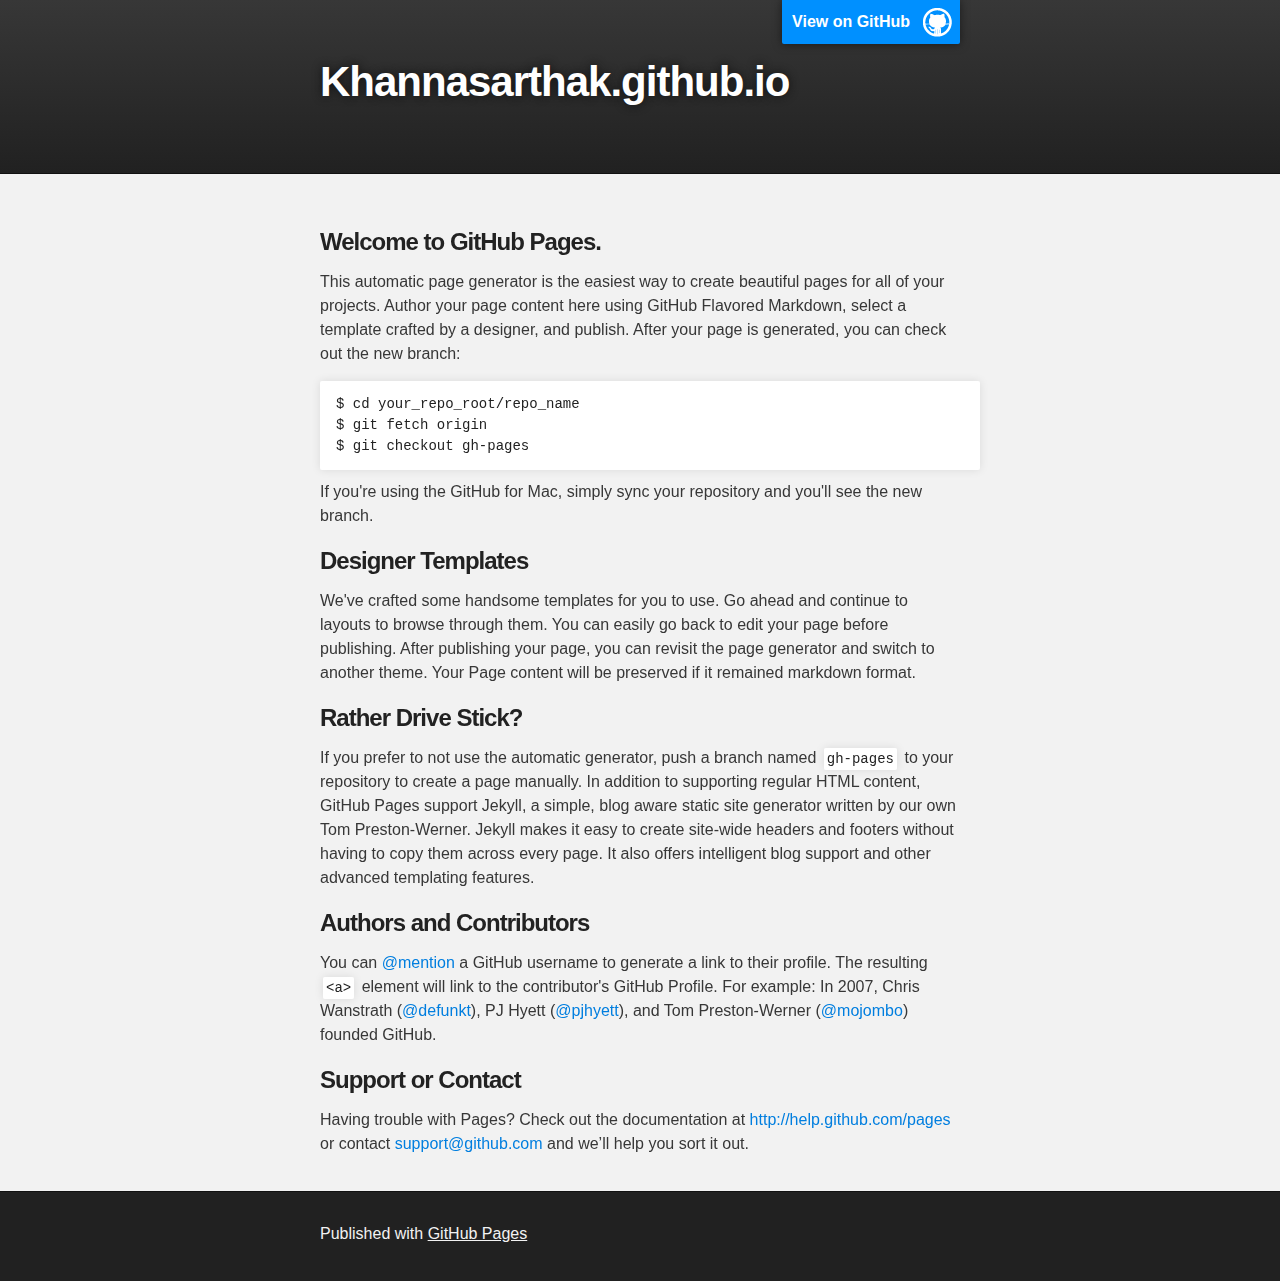
==== index.html @ 18ab97bf "Replace master branch with page content via GitHub" ====
<!DOCTYPE html>
<html>

  <head>
    <meta charset='utf-8'>
    <meta http-equiv="X-UA-Compatible" content="chrome=1">
    <meta name="description" content="Khannasarthak.github.io : ">

    <link rel="stylesheet" type="text/css" media="screen" href="stylesheets/stylesheet.css">

    <title>Khannasarthak.github.io</title>
  </head>

  <body>

    <!-- HEADER -->
    <div id="header_wrap" class="outer">
        <header class="inner">
          <a id="forkme_banner" href="https://github.com/khannasarthak">View on GitHub</a>

          <h1 id="project_title">Khannasarthak.github.io</h1>
          <h2 id="project_tagline"></h2>

        </header>
    </div>

    <!-- MAIN CONTENT -->
    <div id="main_content_wrap" class="outer">
      <section id="main_content" class="inner">
        <h3>
<a name="welcome-to-github-pages" class="anchor" href="#welcome-to-github-pages"><span class="octicon octicon-link"></span></a>Welcome to GitHub Pages.</h3>

<p>This automatic page generator is the easiest way to create beautiful pages for all of your projects. Author your page content here using GitHub Flavored Markdown, select a template crafted by a designer, and publish. After your page is generated, you can check out the new branch:</p>

<pre><code>$ cd your_repo_root/repo_name
$ git fetch origin
$ git checkout gh-pages
</code></pre>

<p>If you're using the GitHub for Mac, simply sync your repository and you'll see the new branch.</p>

<h3>
<a name="designer-templates" class="anchor" href="#designer-templates"><span class="octicon octicon-link"></span></a>Designer Templates</h3>

<p>We've crafted some handsome templates for you to use. Go ahead and continue to layouts to browse through them. You can easily go back to edit your page before publishing. After publishing your page, you can revisit the page generator and switch to another theme. Your Page content will be preserved if it remained markdown format.</p>

<h3>
<a name="rather-drive-stick" class="anchor" href="#rather-drive-stick"><span class="octicon octicon-link"></span></a>Rather Drive Stick?</h3>

<p>If you prefer to not use the automatic generator, push a branch named <code>gh-pages</code> to your repository to create a page manually. In addition to supporting regular HTML content, GitHub Pages support Jekyll, a simple, blog aware static site generator written by our own Tom Preston-Werner. Jekyll makes it easy to create site-wide headers and footers without having to copy them across every page. It also offers intelligent blog support and other advanced templating features.</p>

<h3>
<a name="authors-and-contributors" class="anchor" href="#authors-and-contributors"><span class="octicon octicon-link"></span></a>Authors and Contributors</h3>

<p>You can <a href="https://github.com/blog/821" class="user-mention">@mention</a> a GitHub username to generate a link to their profile. The resulting <code>&lt;a&gt;</code> element will link to the contributor's GitHub Profile. For example: In 2007, Chris Wanstrath (<a href="https://github.com/defunkt" class="user-mention">@defunkt</a>), PJ Hyett (<a href="https://github.com/pjhyett" class="user-mention">@pjhyett</a>), and Tom Preston-Werner (<a href="https://github.com/mojombo" class="user-mention">@mojombo</a>) founded GitHub.</p>

<h3>
<a name="support-or-contact" class="anchor" href="#support-or-contact"><span class="octicon octicon-link"></span></a>Support or Contact</h3>

<p>Having trouble with Pages? Check out the documentation at <a href="http://help.github.com/pages">http://help.github.com/pages</a> or contact <a href="mailto:support@github.com">support@github.com</a> and we’ll help you sort it out.</p>
      </section>
    </div>

    <!-- FOOTER  -->
    <div id="footer_wrap" class="outer">
      <footer class="inner">
        <p>Published with <a href="http://pages.github.com">GitHub Pages</a></p>
      </footer>
    </div>

    

  </body>
</html>
---- stylesheets/stylesheet.css ----
/*******************************************************************************
Slate Theme for GitHub Pages
by Jason Costello, @jsncostello
*******************************************************************************/

@import url(pygment_trac.css);

/*******************************************************************************
MeyerWeb Reset
*******************************************************************************/

html, body, div, span, applet, object, iframe,
h1, h2, h3, h4, h5, h6, p, blockquote, pre,
a, abbr, acronym, address, big, cite, code,
del, dfn, em, img, ins, kbd, q, s, samp,
small, strike, strong, sub, sup, tt, var,
b, u, i, center,
dl, dt, dd, ol, ul, li,
fieldset, form, label, legend,
table, caption, tbody, tfoot, thead, tr, th, td,
article, aside, canvas, details, embed,
figure, figcaption, footer, header, hgroup,
menu, nav, output, ruby, section, summary,
time, mark, audio, video {
  margin: 0;
  padding: 0;
  border: 0;
  font: inherit;
  vertical-align: baseline;
}

/* HTML5 display-role reset for older browsers */
article, aside, details, figcaption, figure,
footer, header, hgroup, menu, nav, section {
  display: block;
}

ol, ul {
  list-style: none;
}

table {
  border-collapse: collapse;
  border-spacing: 0;
}

/*******************************************************************************
Theme Styles
*******************************************************************************/

body {
  box-sizing: border-box;
  color:#373737;
  background: #212121;
  font-size: 16px;
  font-family: 'Myriad Pro', Calibri, Helvetica, Arial, sans-serif;
  line-height: 1.5;
  -webkit-font-smoothing: antialiased;
}

h1, h2, h3, h4, h5, h6 {
  margin: 10px 0;
  font-weight: 700;
  color:#222222;
  font-family: 'Lucida Grande', 'Calibri', Helvetica, Arial, sans-serif;
  letter-spacing: -1px;
}

h1 {
  font-size: 36px;
  font-weight: 700;
}

h2 {
  padding-bottom: 10px;
  font-size: 32px;
  background: url('../images/bg_hr.png') repeat-x bottom;
}

h3 {
  font-size: 24px;
}

h4 {
  font-size: 21px;
}

h5 {
  font-size: 18px;
}

h6 {
  font-size: 16px;
}

p {
  margin: 10px 0 15px 0;
}

footer p {
  color: #f2f2f2;
}

a {
  text-decoration: none;
  color: #007edf;
  text-shadow: none;

  transition: color 0.5s ease;
  transition: text-shadow 0.5s ease;
  -webkit-transition: color 0.5s ease;
  -webkit-transition: text-shadow 0.5s ease;
  -moz-transition: color 0.5s ease;
  -moz-transition: text-shadow 0.5s ease;
  -o-transition: color 0.5s ease;
  -o-transition: text-shadow 0.5s ease;
  -ms-transition: color 0.5s ease;
  -ms-transition: text-shadow 0.5s ease;
}

a:hover, a:focus {text-decoration: underline;}

footer a {
  color: #F2F2F2;
  text-decoration: underline;
}

em {
  font-style: italic;
}

strong {
  font-weight: bold;
}

img {
  position: relative;
  margin: 0 auto;
  max-width: 739px;
  padding: 5px;
  margin: 10px 0 10px 0;
  border: 1px solid #ebebeb;

  box-shadow: 0 0 5px #ebebeb;
  -webkit-box-shadow: 0 0 5px #ebebeb;
  -moz-box-shadow: 0 0 5px #ebebeb;
  -o-box-shadow: 0 0 5px #ebebeb;
  -ms-box-shadow: 0 0 5px #ebebeb;
}

p img {
  display: inline;
  margin: 0;
  padding: 0;
  vertical-align: middle;
  text-align: center;
  border: none;
}

pre, code {
  width: 100%;
  color: #222;
  background-color: #fff;

  font-family: Monaco, "Bitstream Vera Sans Mono", "Lucida Console", Terminal, monospace;
  font-size: 14px;

  border-radius: 2px;
  -moz-border-radius: 2px;
  -webkit-border-radius: 2px;
}

pre {
  width: 100%;
  padding: 10px;
  box-shadow: 0 0 10px rgba(0,0,0,.1);
  overflow: auto;
}

code {
  padding: 3px;
  margin: 0 3px;
  box-shadow: 0 0 10px rgba(0,0,0,.1);
}

pre code {
  display: block;
  box-shadow: none;
}

blockquote {
  color: #666;
  margin-bottom: 20px;
  padding: 0 0 0 20px;
  border-left: 3px solid #bbb;
}


ul, ol, dl {
  margin-bottom: 15px
}

ul {
  list-style: inside;
  padding-left: 20px;
}

ol {
  list-style: decimal inside;
  padding-left: 20px;
}

dl dt {
  font-weight: bold;
}

dl dd {
  padding-left: 20px;
  font-style: italic;
}

dl p {
  padding-left: 20px;
  font-style: italic;
}

hr {
  height: 1px;
  margin-bottom: 5px;
  border: none;
  background: url('../images/bg_hr.png') repeat-x center;
}

table {
  border: 1px solid #373737;
  margin-bottom: 20px;
  text-align: left;
 }

th {
  font-family: 'Lucida Grande', 'Helvetica Neue', Helvetica, Arial, sans-serif;
  padding: 10px;
  background: #373737;
  color: #fff;
 }

td {
  padding: 10px;
  border: 1px solid #373737;
 }

form {
  background: #f2f2f2;
  padding: 20px;
}

/*******************************************************************************
Full-Width Styles
*******************************************************************************/

.outer {
  width: 100%;
}

.inner {
  position: relative;
  max-width: 640px;
  padding: 20px 10px;
  margin: 0 auto;
}

#forkme_banner {
  display: block;
  position: absolute;
  top:0;
  right: 10px;
  z-index: 10;
  padding: 10px 50px 10px 10px;
  color: #fff;
  background: url('../images/blacktocat.png') #0090ff no-repeat 95% 50%;
  font-weight: 700;
  box-shadow: 0 0 10px rgba(0,0,0,.5);
  border-bottom-left-radius: 2px;
  border-bottom-right-radius: 2px;
}

#header_wrap {
  background: #212121;
  background: -moz-linear-gradient(top, #373737, #212121);
  background: -webkit-linear-gradient(top, #373737, #212121);
  background: -ms-linear-gradient(top, #373737, #212121);
  background: -o-linear-gradient(top, #373737, #212121);
  background: linear-gradient(top, #373737, #212121);
}

#header_wrap .inner {
  padding: 50px 10px 30px 10px;
}

#project_title {
  margin: 0;
  color: #fff;
  font-size: 42px;
  font-weight: 700;
  text-shadow: #111 0px 0px 10px;
}

#project_tagline {
  color: #fff;
  font-size: 24px;
  font-weight: 300;
  background: none;
  text-shadow: #111 0px 0px 10px;
}

#downloads {
  position: absolute;
  width: 210px;
  z-index: 10;
  bottom: -40px;
  right: 0;
  height: 70px;
  background: url('../images/icon_download.png') no-repeat 0% 90%;
}

.zip_download_link {
  display: block;
  float: right;
  width: 90px;
  height:70px;
  text-indent: -5000px;
  overflow: hidden;
  background: url(../images/sprite_download.png) no-repeat bottom left;
}

.tar_download_link {
  display: block;
  float: right;
  width: 90px;
  height:70px;
  text-indent: -5000px;
  overflow: hidden;
  background: url(../images/sprite_download.png) no-repeat bottom right;
  margin-left: 10px;
}

.zip_download_link:hover {
  background: url(../images/sprite_download.png) no-repeat top left;
}

.tar_download_link:hover {
  background: url(../images/sprite_download.png) no-repeat top right;
}

#main_content_wrap {
  background: #f2f2f2;
  border-top: 1px solid #111;
  border-bottom: 1px solid #111;
}

#main_content {
  padding-top: 40px;
}

#footer_wrap {
  background: #212121;
}



/*******************************************************************************
Small Device Styles
*******************************************************************************/

@media screen and (max-width: 480px) {
  body {
    font-size:14px;
  }

  #downloads {
    display: none;
  }

  .inner {
    min-width: 320px;
    max-width: 480px;
  }

  #project_title {
  font-size: 32px;
  }

  h1 {
    font-size: 28px;
  }

  h2 {
    font-size: 24px;
  }

  h3 {
    font-size: 21px;
  }

  h4 {
    font-size: 18px;
  }

  h5 {
    font-size: 14px;
  }

  h6 {
    font-size: 12px;
  }

  code, pre {
    min-width: 320px;
    max-width: 480px;
    font-size: 11px;
  }

}
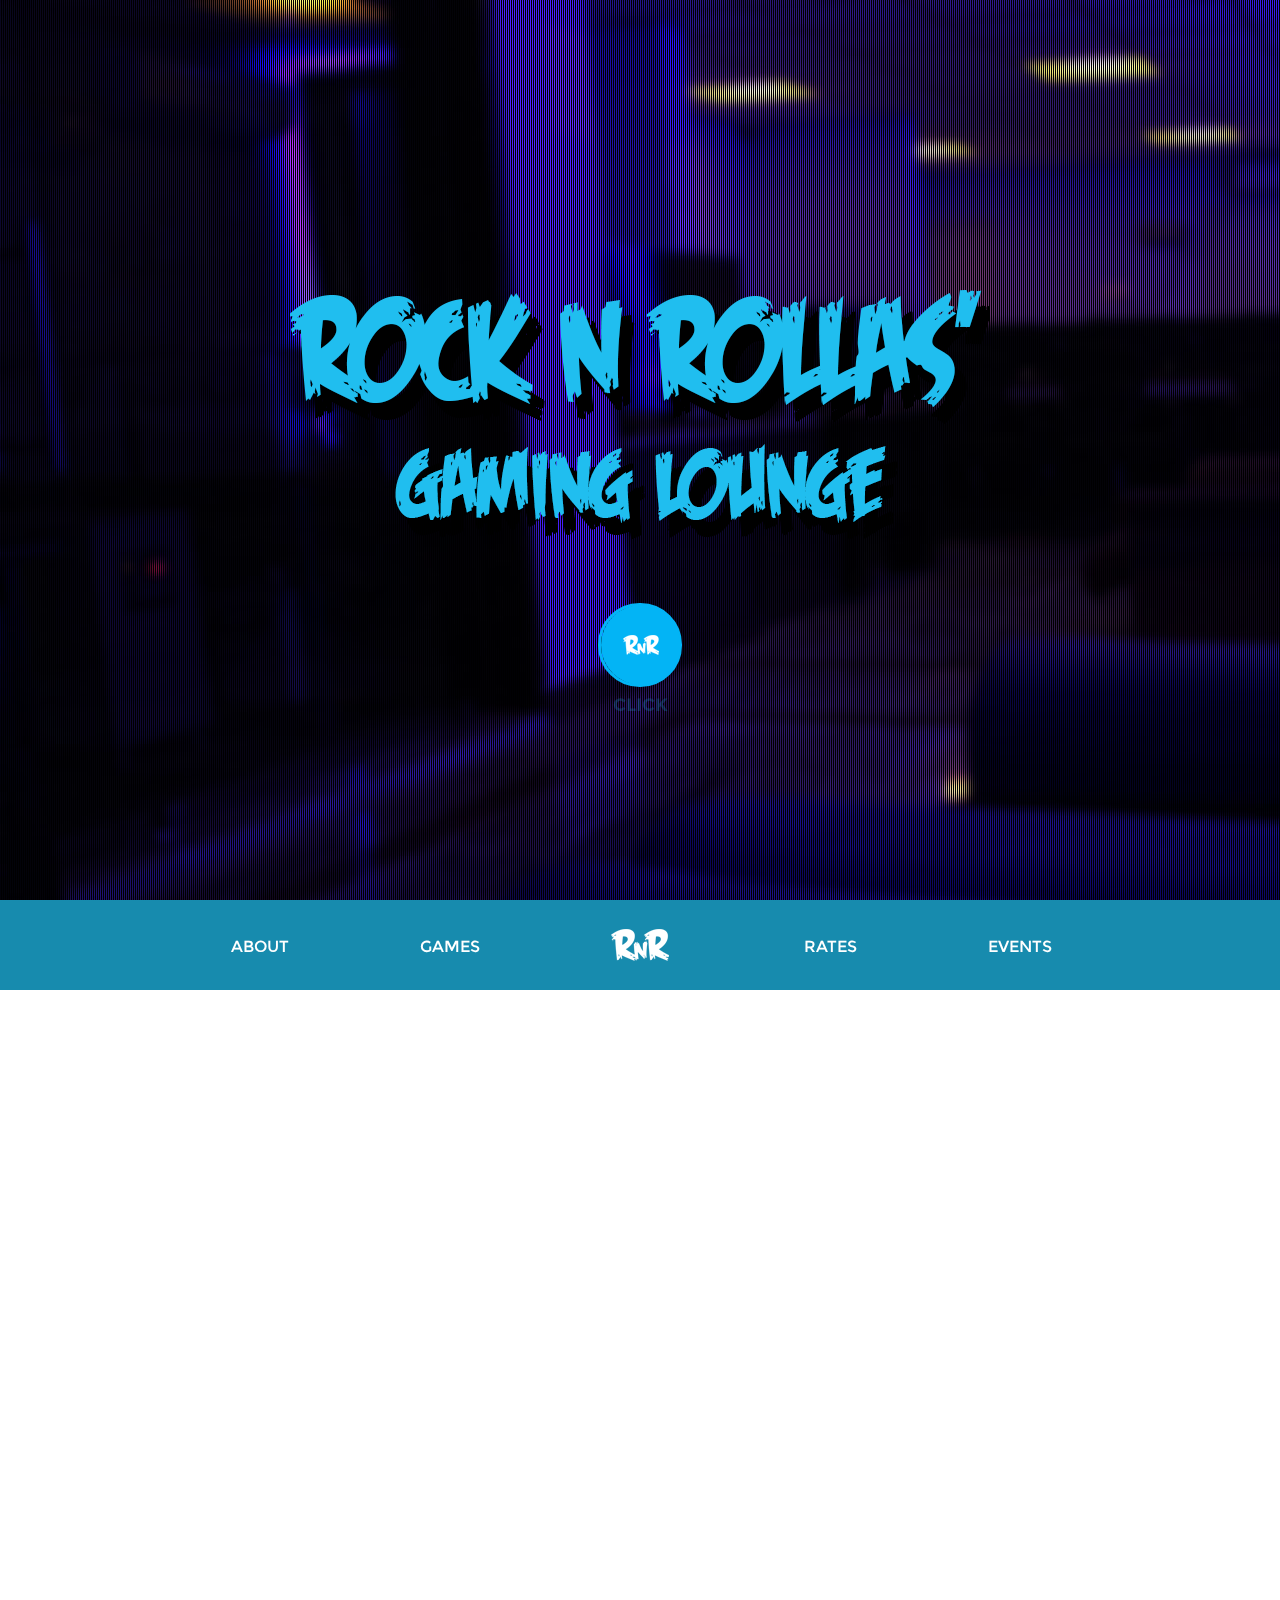
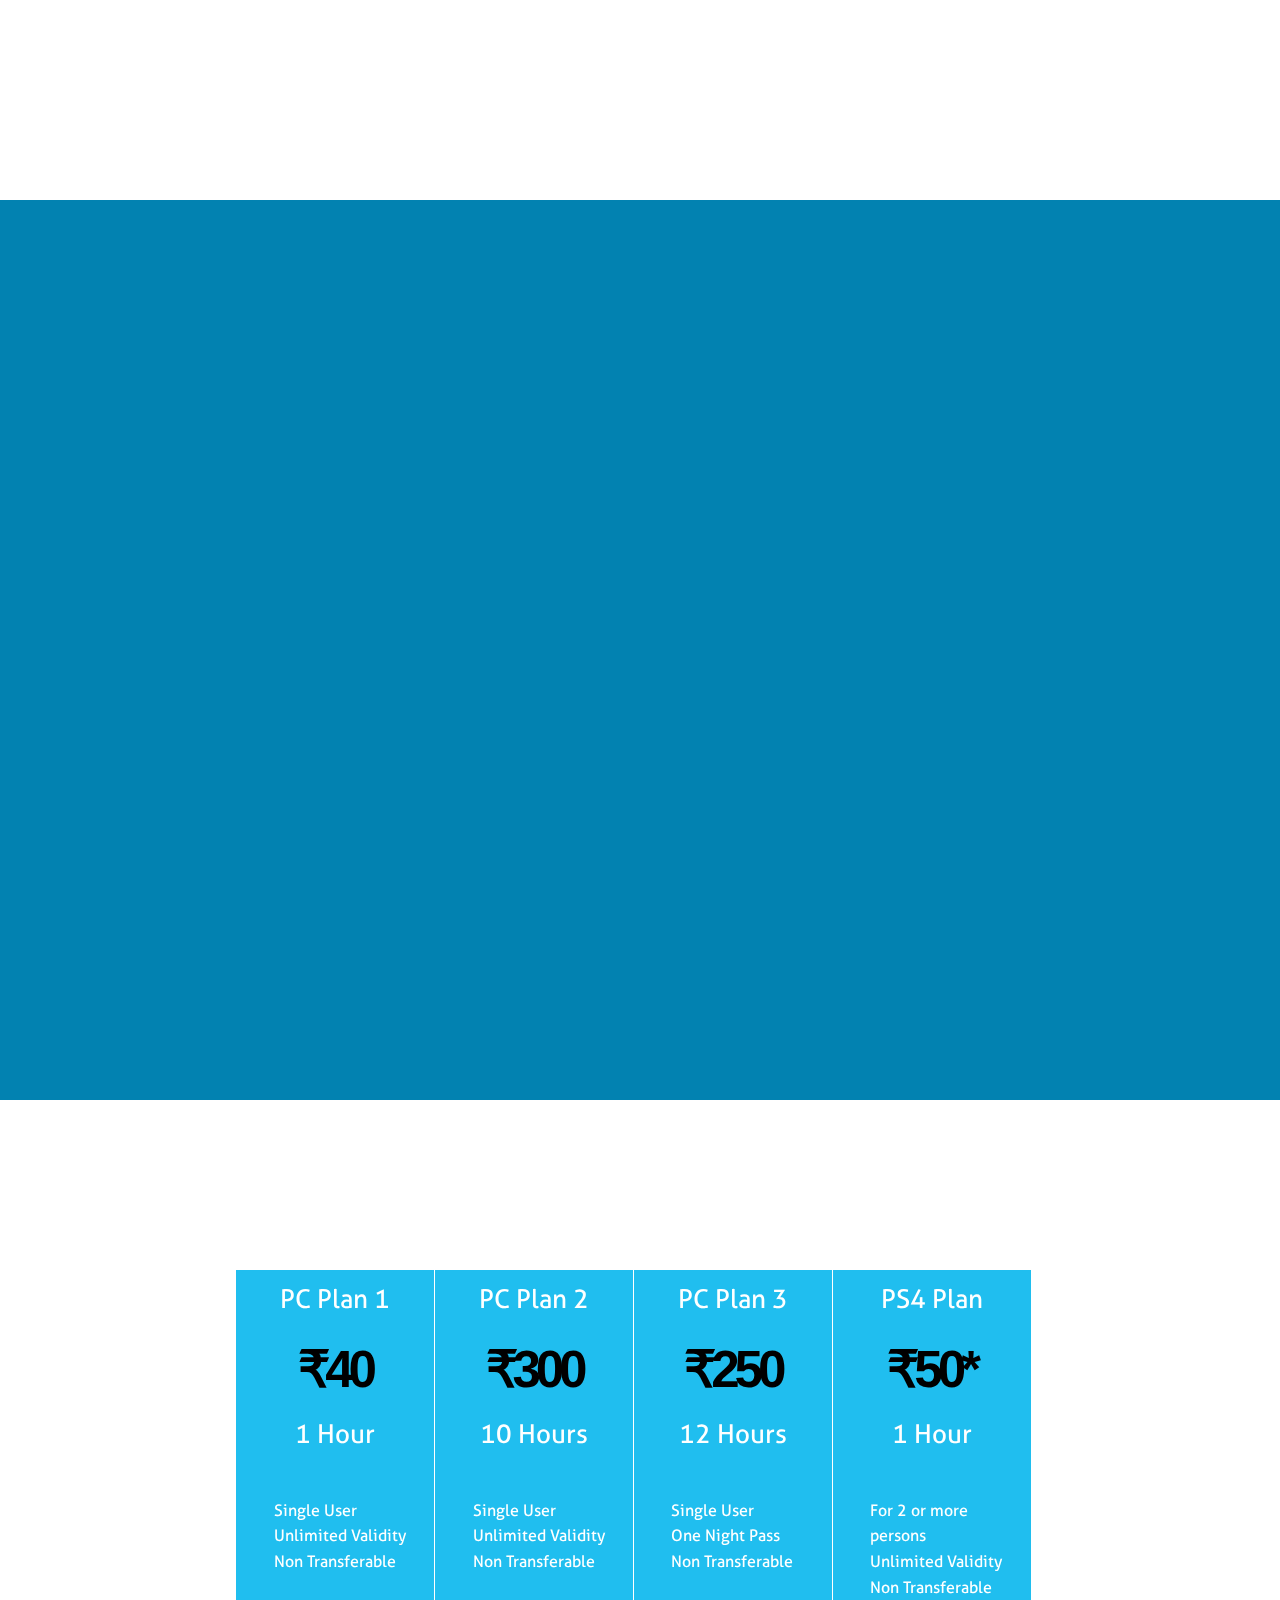
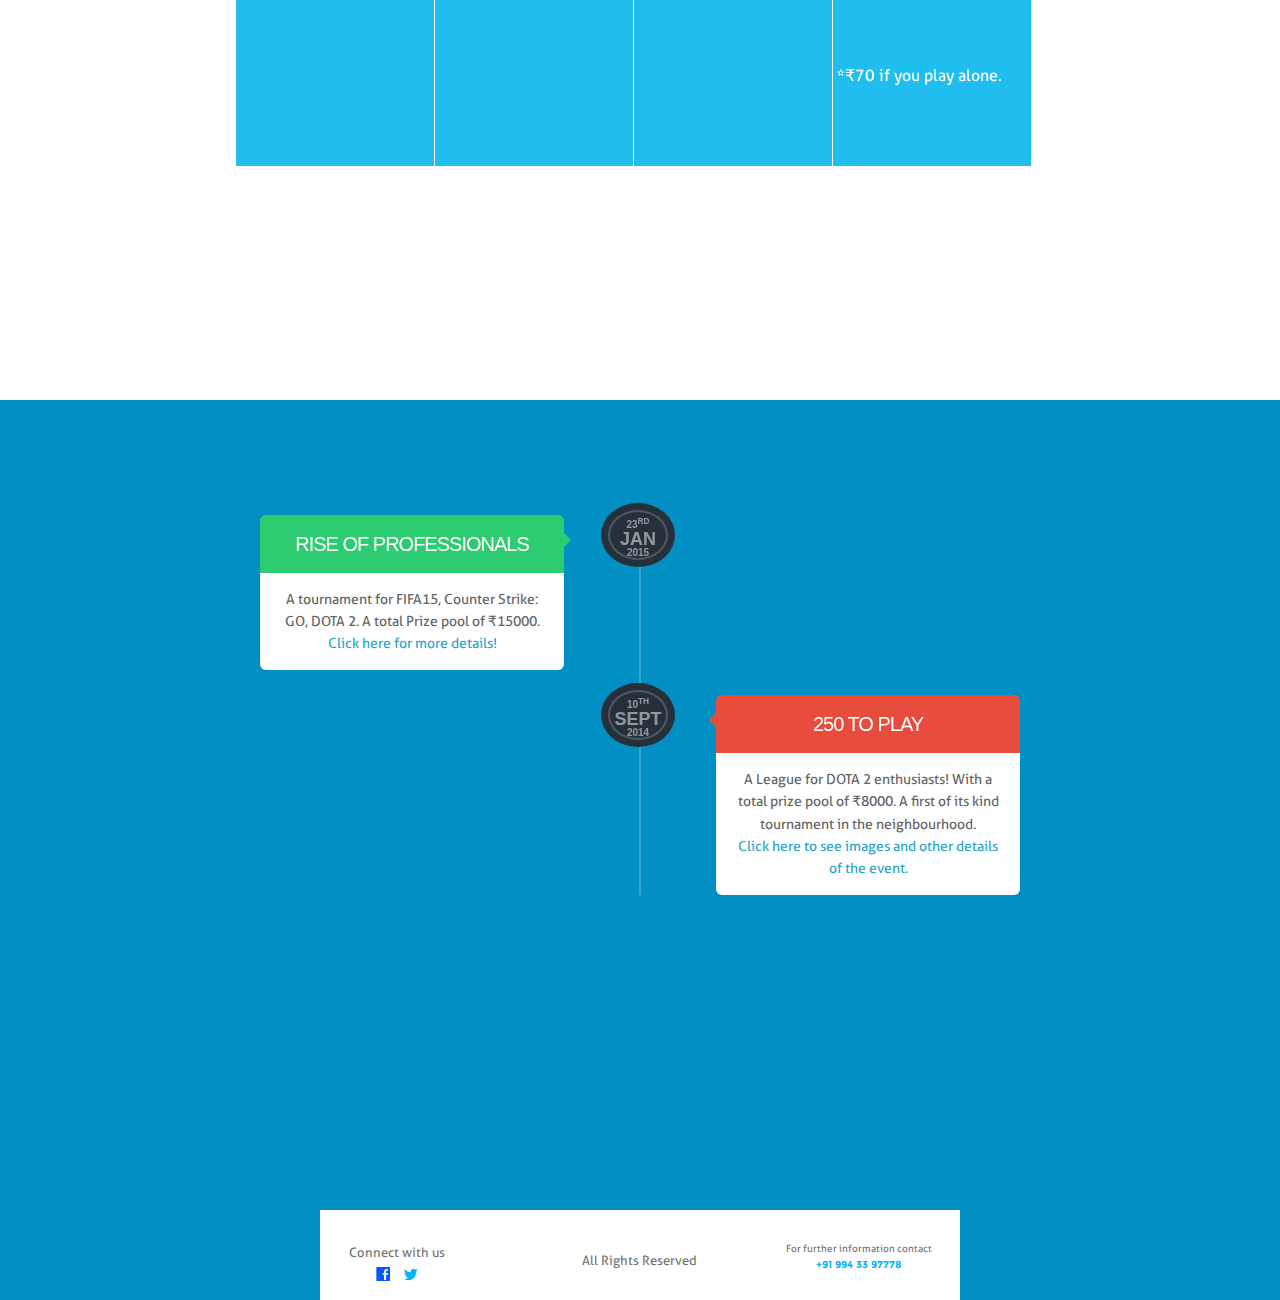
==== commit bfbe71fb: "test" ====
--- a/index.html
+++ b/index.html
@@ -1,74 +1,530 @@
-<!DOCTYPE html>
 <html>
 
-  <head>
-    <meta charset='utf-8'>
-    <meta http-equiv="X-UA-Compatible" content="chrome=1">
-    <meta name="description" content="Khannasarthak.github.io : ">
-
-    <link rel="stylesheet" type="text/css" media="screen" href="stylesheets/stylesheet.css">
-
-    <title>Khannasarthak.github.io</title>
-  </head>
-
-  <body>
-
-    <!-- HEADER -->
-    <div id="header_wrap" class="outer">
-        <header class="inner">
-          <a id="forkme_banner" href="https://github.com/khannasarthak">View on GitHub</a>
-
-          <h1 id="project_title">Khannasarthak.github.io</h1>
-          <h2 id="project_tagline"></h2>
-
-        </header>
-    </div>
-
-    <!-- MAIN CONTENT -->
-    <div id="main_content_wrap" class="outer">
-      <section id="main_content" class="inner">
-        <h3>
-<a name="welcome-to-github-pages" class="anchor" href="#welcome-to-github-pages"><span class="octicon octicon-link"></span></a>Welcome to GitHub Pages.</h3>
-
-<p>This automatic page generator is the easiest way to create beautiful pages for all of your projects. Author your page content here using GitHub Flavored Markdown, select a template crafted by a designer, and publish. After your page is generated, you can check out the new branch:</p>
-
-<pre><code>$ cd your_repo_root/repo_name
-$ git fetch origin
-$ git checkout gh-pages
-</code></pre>
-
-<p>If you're using the GitHub for Mac, simply sync your repository and you'll see the new branch.</p>
-
-<h3>
-<a name="designer-templates" class="anchor" href="#designer-templates"><span class="octicon octicon-link"></span></a>Designer Templates</h3>
-
-<p>We've crafted some handsome templates for you to use. Go ahead and continue to layouts to browse through them. You can easily go back to edit your page before publishing. After publishing your page, you can revisit the page generator and switch to another theme. Your Page content will be preserved if it remained markdown format.</p>
-
-<h3>
-<a name="rather-drive-stick" class="anchor" href="#rather-drive-stick"><span class="octicon octicon-link"></span></a>Rather Drive Stick?</h3>
-
-<p>If you prefer to not use the automatic generator, push a branch named <code>gh-pages</code> to your repository to create a page manually. In addition to supporting regular HTML content, GitHub Pages support Jekyll, a simple, blog aware static site generator written by our own Tom Preston-Werner. Jekyll makes it easy to create site-wide headers and footers without having to copy them across every page. It also offers intelligent blog support and other advanced templating features.</p>
-
-<h3>
-<a name="authors-and-contributors" class="anchor" href="#authors-and-contributors"><span class="octicon octicon-link"></span></a>Authors and Contributors</h3>
-
-<p>You can <a href="https://github.com/blog/821" class="user-mention">@mention</a> a GitHub username to generate a link to their profile. The resulting <code>&lt;a&gt;</code> element will link to the contributor's GitHub Profile. For example: In 2007, Chris Wanstrath (<a href="https://github.com/defunkt" class="user-mention">@defunkt</a>), PJ Hyett (<a href="https://github.com/pjhyett" class="user-mention">@pjhyett</a>), and Tom Preston-Werner (<a href="https://github.com/mojombo" class="user-mention">@mojombo</a>) founded GitHub.</p>
-
-<h3>
-<a name="support-or-contact" class="anchor" href="#support-or-contact"><span class="octicon octicon-link"></span></a>Support or Contact</h3>
-
-<p>Having trouble with Pages? Check out the documentation at <a href="http://help.github.com/pages">http://help.github.com/pages</a> or contact <a href="mailto:support@github.com">support@github.com</a> and we’ll help you sort it out.</p>
-      </section>
-    </div>
-
-    <!-- FOOTER  -->
-    <div id="footer_wrap" class="outer">
-      <footer class="inner">
-        <p>Published with <a href="http://pages.github.com">GitHub Pages</a></p>
-      </footer>
-    </div>
-
-    
-
-  </body>
-</html>
+<head>
+    <link rel="stylesheet" href="css/foundation.min.css">
+    <link rel="stylesheet" href="css/style.css">
+    <link rel="stylesheet" href="css/tiles.css">
+    <link rel="stylesheet" href="css/preloader.css">
+    <script src="scripts/jquery.min.js"></script>
+    <script src="scripts/jquery.scrollTo.min.js"></script>
+    <script src="scripts/main.js"></script>
+</head>
+
+
+
+
+<body onload="preloader()">
+
+    <div id="fb-root"></div>
+    <script>
+        (function (d, s, id) {
+            var js, fjs = d.getElementsByTagName(s)[0];
+            if (d.getElementById(id)) return;
+            js = d.createElement(s);
+            js.id = id;
+            js.src = "//connect.facebook.net/en_US/sdk.js#xfbml=1&version=v2.0";
+            fjs.parentNode.insertBefore(js, fjs);
+        }(document, 'script', 'facebook-jssdk'));
+    </script>
+
+    <div id="blankBG">
+        <div id="preloader">
+            <svg version="1.1" id="preloader2" width="140px" height="140px" viewBox="0 0 200 200">
+                <g class="pre load2">
+                    <path fill="#20beef" d="M124.5,57L124.5,57c0,3.9-3.1,7-7,7h-36c-3.9,0-7-3.1-7-7v0c0-3.9,3.1-7,7-7h36
+	C121.4,50,124.5,53.1,124.5,57z" />
+                    <path fill="#20beef" d="M147.7,86.9L147.7,86.9c-2.7,2.7-7.2,2.7-9.9,0l-25.5-25.5c-2.7-2.7-2.7-7.2,0-9.9l0,0
+	c2.7-2.7,7.2-2.7,9.9,0L147.7,77C150.5,79.8,150.5,84.2,147.7,86.9z" />
+                    <path fill="#20beef" d="M143,74.5L143,74.5c3.9,0,7,3.1,7,7v36c0,3.9-3.1,7-7,7l0,0c-3.9,0-7-3.1-7-7v-36
+	C136,77.6,139.1,74.5,143,74.5z" />
+                    <path fill="#20beef" d="M148.4,112.4L148.4,112.4c2.7,2.7,2.7,7.2,0,9.9L123,147.7c-2.7,2.7-7.2,2.7-9.9,0h0c-2.7-2.7-2.7-7.2,0-9.9
+	l25.5-25.5C141.3,109.6,145.7,109.6,148.4,112.4z" />
+                    <path fill="#20beef" d="M125.5,143L125.5,143c0,3.9-3.1,7-7,7h-36c-3.9,0-7-3.1-7-7l0,0c0-3.9,3.1-7,7-7h36 C122.4,136,125.5,139.1,125.5,143z" />
+                    <path fill="#20beef" d="M52.3,113.1L52.3,113.1c2.7-2.7,7.2-2.7,9.9,0l25.5,25.5c2.7,2.7,2.7,7.2,0,9.9h0c-2.7,2.7-7.2,2.7-9.9,0
+	L52.3,123C49.5,120.2,49.5,115.8,52.3,113.1z" />
+                    <path fill="#20beef" d="M57,75.5L57,75.5c3.9,0,7,3.1,7,7v36c0,3.9-3.1,7-7,7h0c-3.9,0-7-3.1-7-7v-36C50,78.6,53.1,75.5,57,75.5z" />
+                    <path fill="#20beef" d="M86.9,52.3L86.9,52.3c2.7,2.7,2.7,7.2,0,9.9L61.5,87.6c-2.7,2.7-7.2,2.7-9.9,0l0,0c-2.7-2.7-2.7-7.2,0-9.9
+	   L77,52.3C79.8,49.5,84.2,49.5,86.9,52.3z" />
+                </g>
+            </svg>
+        </div>
+    </div>
+
+
+
+
+
+    <div id="topofpage"></div>
+
+
+    <div id="background">
+
+        <div id="mask"></div>
+        <div id="bgs"></div>
+
+    </div>
+
+
+
+    <div class="row full page" id="first">
+        <div class="row full" id="toprow">
+
+
+        </div>
+        <div class="row full" id="mainhead">
+            <img src="img/mainlogo.png"></img>
+        </div>
+
+        <div class="row full" id="scroll">
+            <div id="arrowout">
+                <div class="arrow">
+                    <img src="img/arrow.png">
+                </div>
+
+
+            </div>
+            <h5>CLICK</h5>
+        </div>
+    </div>
+    <div class="row full" id="menu">
+        <div id="fblogo">
+            <div class="fb-like" data-href="https://www.facebook.com/rnrlounge" data-layout="button_count" data-action="like" data-show-faces="false" data-share="false"></div>
+        </div>
+        <div class="width">
+            <ul>
+
+                <li id="menu1">ABOUT</li>
+                <li id="menu2">GAMES</li>
+                <li id="menu3">
+                    <img src="img/hash.png">
+                </li>
+                <li id="menu4">RATES</li>
+                <li id="menu5">EVENTS</li>
+            </ul>
+        </div>
+    </div>
+    <div class="row full" id="placeholder"></div>
+    <div class="row full" id="second">
+
+        <div class="width">
+            <div class="secondBox">
+
+                <div class="dashboard clearfix clearBorders">
+                    <div class="col1 clearfix" id="largeCol">
+
+                        <li class="tile tile-big tile-4 slideTextUp halfTile">
+
+                            <div>
+                                <p>
+                                    <h3><span id="rnrspan">RNR?</span></h3>
+                                </p>
+                            </div>
+
+                            <div>
+                                <p>
+                                    <p>Rock N Rollas' Gaming Cafe & Lounge is a blend of games, fun and light fare. We offer a comfortable, fun, and friendly environment for our customers to play the latest in PC and PS4 games. Our cafe is the perfect place in Vellore to hang out and play your faviourite games with your friends.
+                                        <br>
+                                        <br>Our Café features over 20 PC's and 2 PlayStation 4. We believe not only in social gaming but genuinely believe this to be a sport. We are open 7 days a week, 12 hours on the weekdays and even longer on weekends
+                                        <br>
+                                        <br>We also feature snacks, drinks, tournaments and other events. Please see the events page for more details.
+
+                                        <br>
+                                        <br>
+                                    </p>
+
+                                </p>
+                            </div>
+
+                        </li>
+
+
+                        <li class="tile tile-big tile-4 slideTextUp halfTile">
+
+                            <div id>
+                                <p>
+                                    <h3><span id="rnrspan">WHERE?</span></h3>
+                                </p>
+                            </div>
+                            <div>
+                                <p>
+                                    <iframe src="https://www.google.com/maps/embed?pb=!1m41!1m12!1m3!1d31106.100130073206!2d79.13753494043834!3d12.955046481782855!2m3!1f0!2f0!3f0!3m2!1i1024!2i768!4f13.1!4m26!1i0!3e0!4m5!1s0x3bad479f0ccbe067%3A0xfef222e5f36ecdeb!2sVIT+University%2C+Near+Katpadi+Road%2C+Katpadi%2C+Vellore%2C+Tamil+Nadu+632014%2C+India!3m2!1d12.968836!2d79.159018!4m5!1s0x3bad477340b4c191%3A0x2ef8ac7a2c27f566!2sRock+N+Rollas+Gaming+Lounge%2C+V+G+P+Nagar%2C+VIT+Main+Road%2C+-+Near+Limra+and+Cafe+Coffee+Day%2C+Vellore%2C+Tamil+Nadu+632012%2C+India!3m2!1d12.968024999999999!2d79.14794599999999!4m5!1s0x3bad47139be78f11%3A0xfe4dca49bfc3cea1!2sKatpadi+Junction%2C+Katpadi%2C+Vellore%2C+Tamil+Nadu%2C+India!3m2!1d12.972522999999999!2d79.13544999999999!4m5!1s0x3bad38975a928c87%3A0x768db0afc502c2a5!2sNew+Bus+Stand+Auto+Rickshaw+Rd%2C+Thottapalayam%2C+Vellore%2C+Tamil+Nadu+632012%2C+India!3m2!1d12.9340686!2d79.1373065!5e0!3m2!1sen!2sus!4v1421159549981" width="100%" height="100%" frameborder="0" style="border:0"></iframe>
+                                </p>
+                            </div>
+
+
+                        </li>
+
+
+                    </div>
+
+                </div>
+            </div>
+        </div>
+    </div>
+
+
+
+
+
+
+
+
+    <div class="row full page" id="third">
+        <div class="width">
+
+            <!-- http://sarasoueidan.com/blog/windows8-animations/ -->
+
+            <div class="demo-wrapper">
+
+                <div class="dashboard clearfix">
+                    <ul class="tiles">
+                        <div class="col1 clearfix">
+
+                            <li class="tile tile-big tile-3 slideTextUp">
+                                <a href="http://www.easports.com/fifa" target="_blank">
+                                    <div id="img-fifa">
+                                        <p></p>
+                                    </div>
+                                    <div>
+                                        <p>
+                                            <img id="icon-fifa" src="/img/fifa15.jpg" />
+                                        </p>
+                                    </div>
+                                </a>
+                            </li>
+
+
+                            <li class="tile tile-big tile-1 slideTextUp">
+                                <a href="http://thecrew-game.ubi.com/" target="_blank">
+                                    <div id="img-crew">
+                                        <p></p>
+                                    </div>
+                                    <div>
+                                        <p>
+                                            <img id="icon-crew" src="/img/crew-icon.jpg" />
+                                        </p>
+                                    </div>
+                                </a>
+                            </li>
+
+
+                            <li class="tile tile-big tile-1 slideTextUp">
+                                <a href="http://www.callofduty.com/advancedwarfare" target="_blank">
+                                    <div id="img-cod">
+                                        <p></p>
+                                    </div>
+                                    <div>
+                                        <p>
+                                            <img id="icon-cod" src="/img/cod-icon.png" />
+                                        </p>
+                                    </div>
+                                </a>
+                            </li>
+
+
+                        </div>
+
+                        <div class="col2 clearfix">
+
+
+
+                            <li class="tile tile-small tile tile-2 rotate3d rotate3dY">
+                                <div class="faces">
+                                    <a href="http://leagueoflegends.com" target="_blank">
+                                        <div class="front" id="icon-lol"><span></span>
+                                        </div>
+                                    </a>
+                                    <a href="http://www.teamfortress.com/" target="_blank">
+                                        <div class="back" id="icon-tf2">
+                                            <p></p>
+                                        </div>
+                                    </a>
+                                </div>
+                            </li>
+
+                            <li class="tile tile-small last tile-2 rotate3d rotate3dY">
+                                <div class="faces">
+                                    <a href="http://steamcommunity.com/app/221380" target="_blank">
+
+                                        <div class="front" id="icon-aoe2"><span></span>
+                                        </div>
+                                    </a>
+
+
+                                    <a href="http://thinkwithportals.com/" target="_blank">
+                                        <div class="back" id="icon-p2">
+                                            <p></p>
+                                        </div>
+                                    </a>
+                                </div>
+                            </li>
+
+
+
+                            <a href="http://dota2.com" target="_blank">
+                                <li class="tile tile-big tile-2 slideTextLeft ">
+
+                                    <div>
+                                        <p>
+                                            <img id="icon-dota2" src="/img/dota2-logo.jpg" />
+                                        </p>
+                                    </div>
+                                    <div id="dota2font">
+                                        <p>Dota2</p>
+                                    </div>
+                                </li>
+                            </a>
+                            <!--Tiles with a 3D effect should have the following structure:
+            1) a container inside the tile with class of .faces
+            2) 2 figure elements, one with class .front and the other with class .back-->
+                            <li class="tile tile-small tile tile-2 rotate3d rotate3dY">
+                                <div class="faces">
+
+                                    <div class="front" id="icon-blur"><span></span>
+                                    </div>
+
+                                    <a href="http://l4d.com" target="_blank">
+                                        <div class="back" id="icon-l4d2">
+                                            <p></p>
+                                        </div>
+                                    </a>
+                                </div>
+                            </li>
+
+                            <li class="tile tile-small last tile-2 rotate3d rotate3dY">
+                                <div class="faces">
+                                    <a href="http://warframe.com" target="_blank">
+                                        <div class="front" id="icon-wf"><span></span>
+                                        </div>
+                                    </a>
+
+                                    <a href="http://needforspeed.com/most-wanted" target="_blank">
+                                        <div class="back" id="icon-nfs">
+                                            <p></p>
+                                        </div>
+                                    </a>
+                                </div>
+                            </li>
+                        </div>
+
+                        <div class="col3 clearfix">
+                            <a href="http://www.counter-strike.net" target="_blank">
+                                <li class="tile tile-2xbig tile-9 fig-tile" id="icon-csgo">
+                                </li>
+                            </a>
+
+                            <li class="tile tile-big tile-5 slideTextUp">
+                                <a href="http://watchdogs.ubi.com/" target="_blank">
+                                    <div>
+                                        <p>
+                                            <img id="icon-watchdogs" src="/img/watchdogs.jpg" />
+                                        </p>
+                                    </div>
+                                    <div id="watchdogsfont">
+                                        <p>Watchdogs</p>
+                                    </div>
+                                </a>
+                            </li>
+
+                        </div>
+                    </ul>
+                </div>
+                <!--end dashboard-->
+
+            </div>
+
+
+
+
+
+
+
+
+
+
+        </div>
+    </div>
+    <div class="row full page" id="fourth">
+        <div class="width">
+            <div class="container">
+
+                <div class="block" id="pricing_professional">
+                    <div class="block_container">
+                        <div class="top">
+                            <div class="title">PC Plan 1</div>
+                        </div>
+
+                        <div class="middle">
+                            <div class="price_amount"><span class="pound_sign"></span>&#8377;40</div>
+                            <div class="price_sub">1 Hour
+                                <br>
+                                <br>
+                                <br>
+                            </div>
+                            <div class="features">
+                                <ul>
+                                    <li class="feature1">Single User</li>
+                                    <li class="feature1">Unlimited Validity</li>
+                                    <li class="feature1">Non Transferable</li>
+
+                                </ul>
+                            </div>
+                        </div>
+
+
+                    </div>
+                </div>
+                <div class="block" id="pricing_professional">
+                    <div class="block_container">
+                        <div class="top">
+                            <div class="title">PC Plan 2</div>
+                        </div>
+
+                        <div class="middle">
+                            <div class="price_amount">
+                                </span>&#8377;300</div>
+                            <div class="price_sub">10 Hours
+                                <br>
+                                <br>
+                                <br>
+                            </div>
+                            <div class="features">
+                                <ul>
+                                    <li class="feature1">Single User</li>
+                                    <li class="feature1">Unlimited Validity</li>
+                                    <li class="feature1">Non Transferable</li>
+
+                                </ul>
+                            </div>
+                        </div>
+
+
+                    </div>
+                </div>
+                <div class="block" id="pricing_professional">
+                    <div class="block_container">
+                        <div class="top">
+                            <div class="title">PC Plan 3</div>
+                        </div>
+
+                        <div class="middle">
+                            <div class="price_amount">
+                                </span>&#8377;250</div>
+                            <div class="price_sub">12 Hours
+                                <br>
+                                <br>
+                                <br>
+                            </div>
+                            <div class="features">
+                                <ul>
+                                    <li class="feature1">Single User</li>
+                                    <li class="feature1">One Night Pass</li>
+                                    <li class="feature1">Non Transferable</li>
+
+                                </ul>
+                            </div>
+                        </div>
+
+
+                    </div>
+                </div>
+
+
+
+
+
+
+
+                <div class="block" id="pricing_professional">
+                    <div class="block_container">
+                        <div class="top">
+                            <div class="title">PS4 Plan</div>
+                        </div>
+
+                        <div class="middle">
+                            <div class="price_amount"><span class="pound_sign"></span>&#8377;50*</div>
+                            <div class="price_sub">1 Hour
+                                <br>
+                                <br>
+                                <br>
+                            </div>
+                            <div class="features">
+                                <ul>
+                                    <li class="feature1">For 2 or more persons</li>
+                                    <li class="feature1">Unlimited Validity</li>
+                                    <li class="feature1">Non Transferable</li>
+
+
+
+                                </ul>
+                                <br>
+                                <br>
+                                <br>*&#8377;70 if you play alone.
+                            </div>
+                        </div>
+
+
+                    </div>
+                </div>
+            </div>
+
+        </div>
+    </div>
+    <div class="row full page" id="fifth">
+        <div class="width">
+            <section id="timeline">
+                <article>
+                    <div class="inner">
+                        <span class="date" class="upcoming">
+        <span class="day">23<sup>rd</sup></span>
+                        <span class="month">Jan</span>
+                        <span class="year">2015</span>
+                        </span>
+                        <h2>Rise Of Professionals</h2>
+                        <p>A tournament for FIFA15, Counter Strike: GO, DOTA 2. A total Prize pool of &#8377;15000.<a href="rop.html" target="_blank"> Click here for more details!</a> 
+                        </p>
+                    </div>
+                </article>
+                <article>
+                    <div class="inner">
+                        <span class="date">
+        <span class="day">10<sup>th</sup></span>
+                        <span class="month">Sept</span>
+                        <span class="year">2014</span>
+                        </span>
+                        <h2>250 To Play</h2>
+                        <p>A League for DOTA 2 enthusiasts! With a total prize pool of &#8377;8000. A first of its kind tournament in the neighbourhood.
+                            <br> <a href="2502play.html" target="_blank">Click here to see images and other details of the event.</a>
+                        </p>
+                    </div>
+                </article>
+
+            </section>
+        </div>
+        <div id="footer">
+
+            <div id="social">
+                <p>Connect with us</p>
+                <a href="https://www.facebook.com/rnrlounge" target="_blank">
+                    <img src="img/facebook.png">
+                </a>
+                <img src="img/twitter.png">
+            </div>
+            <div id="rights">
+                <p>All Rights Reserved</p>
+
+            </div>
+
+            <div id="email">
+                <p>For further information contact</p>
+
+                <p>+91 994 33 97778</p>
+            </div>
+
+
+        </div>
+    </div>
+    <script src="scripts/menubar.js"></script>
+</body>
+
+</html>--- a/css/style.css
+++ b/css/style.css
@@ -0,0 +1,1163 @@
+@font-face {
+    font-family: montserrat;
+    src:url('Montserrat-Bold.ttf');
+}
+
+@font-face {
+    font-family: hacked;
+    src:url('../css/hacked.ttf') format('truetype');
+}
+
+
+@font-face {
+    font-family: fof;
+    src:url('../css/fof.ttf') format('truetype');
+}
+
+@font-face {
+    font-family: trajan;
+    src:url('trajan.ttf');
+}
+
+@font-face {
+    font-family: minecrafter;
+    src:url('Minecrafter-Reg.ttf');
+}
+
+@font-face {
+    font-family: montserrat-reg;
+    src:url('Montserrat-Regular.ttf');
+}
+@font-face {
+    font-family: aller;
+    src:url('Aller_Std_Rg.ttf');
+}
+body{
+    margin: 0!important;
+    padding: 0!important;
+    height:500%;
+    background-color: black;
+}
+body p,body h6,body h5{
+    margin: 0;
+}
+
+#mask{
+    position: fixed;
+    z-index: -1;
+    background-image: url(../img/stripe.png);
+    background-repeat: repeat;
+    width: 100%;
+    height: 100%;
+}
+
+#bgs{
+    position: fixed;
+    z-index: -2;
+    width: 100%;
+    height: 100%;
+    background-image: url('../img/mainbg.jpg');
+}
+
+
+
+.page{
+    height:20%;
+}
+.row{
+    padding: 0;
+    margin: 0!important;
+    position: relative;
+}
+.columns{
+    margin: 0;
+    padding: 0;
+}
+.full{
+    max-width:100%!important;
+}
+#toprow{
+    height: 20%;
+    width: 100%;
+    margin: 0;
+    position: relative;
+}
+#wehackcard{
+    background: white;
+    height: 75%!important;
+    margin-top:5%!important;
+    width: 70%;
+    position: relative;
+    margin-left: 1em;
+    border-bottom-left-radius: 2px;
+    border-top-left-radius: 2px;
+    float: left;
+    
+}
+#wehackcard img{
+    position: absolute;
+    max-height: 85%;
+    margin: auto;
+    left: 0;
+    right: 0;
+    top: 0;
+    bottom:0;
+    
+}
+#creationcard{
+    background: #03b4f5;
+    height: 75%!important;
+    margin-top:5%!important;
+    width: 23%;
+    float: left;
+    margin: 0;
+    text-align: center;
+    color: white;
+    border-bottom-right-radius: 2px;
+    border-top-right-radius: 2px;
+}
+#creationcard p{
+    font-size: 80%;
+    padding: 2%;
+}
+#creationcard h5{
+    padding-top: 10%;
+}
+#creationcard h5,#creationcard h6{
+    transform: 
+    color: white;
+    line-height: .9em;
+}
+#creationcard img{
+    padding: 0;
+    margin: 0;
+    max-height: 3em;
+}
+#tophash{
+    position:relative;
+    height: 65%!important;
+  
+}
+#tophash img{
+    position: absolute;
+    bottom: 0;
+    left:0;
+    right:0;
+    margin-left: auto;
+    margin-right: auto;
+}
+#tophash img:last-of-type{
+    left: -.2em;
+    bottom:.2em;
+}
+#mainhead{
+    margin-top: 8%!important;
+    text-align: center;
+    
+}
+#mainhead h1{
+    color: #20beef;
+    font-family: fof;
+    -webkit-font-smoothing: antialiased;
+    -moz-osx-font-smoothing: grayscale;
+    -webkit-filter: drop-shadow(3px 3px 0 #000) drop-shadow(1px 2px 10px #000);
+    filter: drop-shadow(3px 3px 0 #000) drop-shadow(1px 2px 10px #000);
+    font-size: 400%;
+    line-height: 75%;
+    letter-spacing:0px;
+}
+#mainhead sup{
+    font-size: .5em;
+}
+#scroll{
+    margin-top: 5%!important;
+    text-align: center;
+}
+#arrowout{
+    position: absolute;
+    left:0;
+    right:0;
+    margin-left: auto;
+    margin-right: auto;
+    width: 5.2em;
+    height: 5.2em;
+    border-radius: 50%;
+    border: .2em solid rgb(3, 180, 245);
+}
+
+.arrow{
+    position: absolute;
+    right:0;
+    left:0;
+    
+    top:0;
+    bottom: 0;
+    margin: auto;
+    
+    width: 5em;
+    height: 5em;
+    border-radius: 50%;
+    background: rgb(3, 180, 245);
+    cursor: pointer;
+    -webkit-transition: all 1s;
+    transition: all 1s;
+    z-index: 10;
+}
+
+.arrow:hover{
+-webkit-transform:rotate(360deg);
+-moz-transform:rotate(360deg);
+-o-transform:rotate(360deg);
+-ms-transform:rotate(360deg);
+transform:rotate(360deg) scale(1.4);
+}
+
+.arrow:hover 
+
+
+
+#menu3{
+    transition: all 1s ease-in-out;
+}
+
+#menu3:hover{
+    transform: scale(1.1);
+}
+
+.arrow img{
+    position: absolute;
+    left:0;
+    right:0;
+    top:0;
+    bottom:0;
+    margin: auto;
+}
+#scroll h5{
+    font-family: montserrat;
+    margin-top: 5em;
+    color: rgba(32, 190, 239, 0.2) !important;
+}
+#menu{
+    height: 2%;
+    position: relative;
+    background:rgba(32, 190, 239, 0.73);
+    z-index: 10;
+}
+#menu div{
+     position: absolute;
+    top:0;
+    bottom:0;
+    margin: auto;
+    height: 2em;
+    
+}
+#menu ul{
+    padding: 0;
+    margin: 0;
+}
+#menu li{
+    list-style: none;
+    width: 20%;
+    float: left;    
+    text-align:center;
+   color: white;
+    font-family: montserrat-reg;
+    -webkit-font-smoothing: antialiased;
+    -moz-osx-font-smoothing: grayscale;
+       transition: all 0.5s ease-in-out;
+    cursor: pointer;
+}
+#menu li:hover{
+    transform: scale(1.2);
+    color: #e3e3e3;
+}
+
+#menu li:nth-of-type(1),#menu li:nth-of-type(2),#menu li:nth-of-type(4),#menu li:nth-of-type(5){
+    margin-top: .3em;
+}
+#second{
+    height: 18%;
+    background: white;
+
+}
+.narrow{
+    padding-left: 2em;
+    padding-right: 2em;
+}
+#second .narrow:first-of-type{
+    margin-top: 1%;
+}
+#second h3{
+    color: #20beef;
+    position: absolute;
+    width: 100%;
+    top: 0;
+    bottom: 0;
+    margin: auto;
+    line-height: 100%;
+    height: 1em;
+    text-align: center;
+    font-family: montserrat;
+    -webkit-font-smoothing: antialiased;
+    -moz-osx-font-smoothing: grayscale;
+    font-size: 10em;
+}
+#second p{
+    font-family: aller;
+    color: #9b9b9b;
+    line-height:100%;
+    font-size: 90%;
+    text-align: justify;
+}
+#second h5,#second h6{
+    font-family: montserrat;
+    color: #4e4e4e;
+}
+#second .narrow:nth-of-type(3),#second .narrow:nth-of-type(4){
+  
+    float: left; 
+}
+#map{
+    border-radius: 5px;
+    max-width: 65%;
+}
+#second .narrow:nth-of-type(3) h6{
+    float: left;
+    font-size: 90%;
+}
+#loc{
+    margin-left: 3%;
+}
+#second .narrow:nth-of-type(4) h1{
+     color: #ea2e49;
+    font-family:  montserrat;
+    -webkit-font-smoothing: antialiased;
+    -moz-osx-font-smoothing: grayscale;
+    -webkit-filter: drop-shadow(3px 3px 0 #b7b7b7);
+    filter: drop-shadow(3px 3px 0 #000);
+    font-size: 200%;
+    line-height: 100%;
+    letter-spacing:0px;
+}
+ #second .narrow:nth-of-type(4) sup   {
+    font-size: 50%;
+}
+
+#second .narrow:nth-of-type(4) ul{
+    padding: 0;
+    margin: 0;
+    border-top: 1px solid #cbcbcb;
+}
+#second .narrow:nth-of-type(4) li{
+    list-style: none;
+    font-family: aller;
+    color: #696969;
+    -webkit-font-smoothing: antialiased;
+    -moz-osx-font-smoothing: grayscale;
+    line-height: 170%;
+    font-size: 82%;
+}
+.dark{
+    background: e9e9e9;
+}
+#third{
+    background: rgba(3, 180, 245, 0.72);
+    padding-top: 7%;
+}
+#third h2{
+    text-align: center;
+    font-family: montserrat;
+    -webkit-font-smoothing: antialiased;
+    -moz-osx-font-smoothing: grayscale;
+    color:white;
+}
+#third ul{
+    padding: 0;
+    margin: 0;
+}
+#third li{
+    list-style: none;
+}
+
+.path{
+    height: 16%!important;
+    margin-bottom: 1%;
+    position: relative;
+    background: white;
+}
+.path h3,.path h4{
+    font-family: montserrat;
+    -webkit-font-smoothing: antialiased;
+    -moz-osx-font-smoothing: grayscale;
+}
+.path h3{
+    font-size: 110%;
+    margin: 0;
+    line-height: 1em;
+    position: absolute;
+    width: 90%;
+    top:-.5em;
+    bottom:0;
+    height: 1em;
+    margin:auto;
+    
+}
+.path:nth-of-type(3) h3,.path:nth-of-type(4) h3{
+    height: 2em;
+}
+.path:nth-of-type(3) h4,.path:nth-of-type(4) h4{
+    padding-top: 1.5em;
+}
+.path h4{
+    font-size: 90%;
+    margin: auto;
+    position: absolute;
+    width: 100%;
+    top:0;
+    bottom:0;
+    height: 1em;
+    padding-top: 5%;
+}
+.pathleft{
+    height: 100%;
+    width: 25%;
+    float: left;
+    padding: 1em;
+    position: relative;
+}
+.pathright{
+    padding: 1em;
+    height: 100%;
+}
+.pathright p{
+    font-family: aller;
+    -webkit-font-smoothing: antialiased;
+    -moz-osx-font-smoothing: grayscale;
+    line-height: 100%;
+    color: #747474;
+    font-size: 85%;
+}
+.pathright p:nth-of-type(2){
+    margin-top: .5%;
+    
+}
+.path:first-of-type{
+    border-left: 10px solid #ff8c00;
+}
+.path:first-of-type h3,.path:first-of-type h4{
+    color: #ff8c00;
+}
+.path:nth-of-type(2){
+    border-left: 10px solid #ea2e49;
+}
+.path:nth-of-type(2) h3,.path:nth-of-type(2) h4{
+    color: #ea2e49;
+}
+.path:nth-of-type(3){
+    border-left: 10px solid #42c7f8;
+}
+.path:nth-of-type(3) h3,.path:nth-of-type(3) h4{
+    color: #42c7f8;
+}
+.path:nth-of-type(4){
+    border-left: 10px solid #6036b7;
+}
+.path:nth-of-type(4) h3,.path:nth-of-type(4) h4{
+    color: #6036b7;
+}
+.path:nth-of-type(5){
+    border-left: 10px solid #04753e;
+}
+.path:nth-of-type(5) h3,.path:nth-of-type(5) h4{
+    color: #04753e;
+}
+#fourth{
+    background: white;
+    padding-top: 6%;
+}
+#fourth h2{
+    text-align: center;
+    font-family: montserrat;
+    -webkit-font-smoothing: antialiased;
+    -moz-osx-font-smoothing: grayscale;
+    color: #03b4f5;
+    font-size: 1.6em;
+}
+#fourth h2:nth-of-type(2){
+    margin-top: 4.5em;
+}
+#fourth p{
+    font-family: aller;
+    -webkit-font-smoothing: antialiased;
+    -moz-osx-font-smoothing: grayscale;
+    color: #7b7b7b;
+    text-align: center;
+}
+#fourth h6{
+    text-align: center;
+    font-size: 1.1em;
+    color: #747474;
+}
+#fourth h5{
+    margin-top: 2em;
+    color: #575757;
+    margin-left: 5%;
+}
+#graph{
+    width: 60%;
+    margin-left: 20%;
+    margin-top: 1em;
+    height: 10em;
+}
+#graph p{
+    float: left;
+    text-align: left;
+    line-height: 2em;
+}
+#graph p:nth-of-type(1),#graph p:nth-of-type(3),#graph p:nth-of-type(5),#graph p:nth-of-type(7),#graph p:nth-of-type(9){
+    width: 20%;
+}
+.bar{
+    width: 70%!important;
+    float: left;
+    height: 2em;
+    padding-top:.6em;
+    padding-bottom: .6em;
+    padding-left:5px;
+    padding-right:5px;
+    position: relative;
+}
+.red{
+    float: left;
+    background: #ea2e49;
+    height: 100%;
+    border-radius:6px;
+}
+.blue{
+    background: #03b4f5;
+    height: 100%;
+    border-radius:6px;
+}
+.bar:first-of-type .red{
+    width: 20%;   
+}
+.bar:nth-of-type(2) .red{
+    width: 30%;
+}
+.bar:nth-of-type(3) .red{
+    width: 18%;
+}
+.bar:nth-of-type(4) .red{
+    width: 25%;
+}
+.bar:nth-of-type(5) .red{
+    width: 7%;
+}
+#category{
+    padding-left:5%;
+}
+.category{
+    width: 20%;
+    float: left;
+}
+.category h5{
+    text-align: left!important;
+    margin: 1em 0 0 0 !important;
+    padding: 0;
+
+}
+.category p{
+    text-align:left!important;
+}
+#fifth{
+    background: rgba(3, 180, 245, 0.8);
+    padding-top: 6%;
+    text-align: center;
+}
+#fifth h3{
+    text-align: center;
+    font-family: montserrat;
+    -webkit-font-smoothing: antialiased;
+    -moz-osx-font-smoothing: grayscale;
+    color: white;
+}
+#fifth p:first-of-type{
+   
+    font-family: aller;
+    -webkit-font-smoothing: antialiased;
+    -moz-osx-font-smoothing: grayscale;
+    color: white;
+}
+#fifth form{
+    padding-left: 3%;
+    padding-right: 3%;
+}
+#formleft{
+    width: 50%;
+    float: left;
+    text-align: left;
+    color: white;
+    font-family: aller;
+    -webkit-font-smoothing: antialiased;
+    -moz-osx-font-smoothing: grayscale;
+    padding-left:2em;
+    padding-right:2em;
+}
+#fifth form input{
+    width: 100%;
+    line-height: 200%;
+    border-radius: 5px;
+    border: 2px solid rgba(255, 255, 255, 0);
+    padding-left: 5px;
+}
+
+#fifth form input:focus{
+    outline: none;
+    border: 2px solid #ea2e49;
+}
+
+#accept{
+    margin-top: .5%;
+}
+
+#formleft button{
+    padding: 2.5%;
+    width: 50%;
+    margin-left: 25%;
+    background: #ea2e49;
+    -webkit-transition:transition: all 0.2s;
+    transition: all 0.2s;  
+    border-radius: 5px;
+}
+
+#formleft button:hover{
+    -webkit-transform: scale(1.03);
+    -ms-transform: scale(1.03);
+    transform: scale(1.03);
+}
+
+#formleft button:active{
+    -webkit-transform: scale(.97);
+    -ms-transform: scale(.97);
+    transform: scale(.97);
+}
+
+#formright {
+    width: 50%;
+    float: right;
+    text-align: left;
+    color: white;
+    font-family: aller;
+    -webkit-font-smoothing: antialiased;
+    -moz-osx-font-smoothing: grayscale;
+    padding-left:2em;
+    padding-right:2em;
+}
+
+#formright textarea{
+    width: 100%;
+    height: 12%!important;
+    border-radius: 5px;
+    border: 2px solid rgba(255, 255, 255, 0);
+    margin-bottom: .5em;
+    resize: none;
+    padding-left: 5px;
+}
+    
+#formright textarea:focus{
+     outline: none;
+    border: 2px solid #ea2e49;
+    
+}
+
+#footer{
+    position: absolute;
+    width: 100%;
+    height: 90px;
+    background: white;
+    bottom: 0;
+    width: 50%;
+    margin-left: 25%;
+    padding: 1em;
+}
+
+#logofooter{
+    max-height: 100%;
+    float: left;
+    position: static;
+}
+
+#footer #social{
+    
+    width:20%;
+    height: 100%;
+    position: static;
+    float: left;
+    padding-top: 1em;
+    
+}
+
+#social p{
+    color: #747474!important;
+    font-size: .8em;
+}
+#footer #rights{
+    
+    width:40%;
+    padding-left: 20%;
+    height: 100%;
+    position: static;
+    float: left;
+    padding-top: 1.5em;
+    text-align: center;
+    
+}
+
+#rights p{
+    color: #747474!important;
+    font-size: .8em;
+}
+
+#social img{
+    margin: 5px;
+    cursor: pointer;
+}
+
+#email{
+    float:right;
+    padding-top: .5em;
+    margin-right: 2%;
+    
+}
+
+#email p:first-of-type{
+    color: #747474;
+    font-size: 60%;
+    margin-top: 5%;
+}
+
+#email p:last-of-type{
+    font-family: montserrat;
+    color:#03b4f5;
+    font-size: 60%;
+}
+
+#vitlogo{
+    max-width: 100%;
+    float: right;
+    margin-right: 2%;
+}
+
+#creationlogo{
+    float: right;
+    max-height: 100%;
+}
+
+#menu .width{
+    padding-top: 0;
+}
+
+#second .width{
+    padding-top:0%;
+}
+
+.width{
+    position: absolute;
+    width: 950px;
+    left: 0;
+    right: 0;
+    margin: auto;
+    height: 100%;
+    top:0;
+    padding-top:7%;
+}
+
+#dota2font
+{
+    font-family: trajan;
+}
+
+
+#watchdogsfont
+{
+    text-decoration: none;
+    color: black;
+    font-family: hacked;
+}
+
+#img-cod
+{
+    background-size: cover;
+    background-image: url(../img/cod-img.jpg);
+}
+
+.secondBox{
+    width: 100%;
+    height: 100%;
+}
+
+.boxes{
+    height: 50%;
+    width: 100%;
+}
+
+#topBox{
+    background-color: #20b;
+    position: relative;
+}
+
+#topBox:hover #Boxfront{
+    left: -100%;
+}
+
+#bottomBox{
+    background-color: #000;
+    position: relative;
+}
+
+.Boxback{
+    
+    
+}
+
+
+.Boxfront{
+    width: 100%;
+    height: 100%;
+    background-color: salmon;
+    
+}
+
+#largeCol{
+    width: 100%;
+}
+
+#rnrspan{
+    background-image: url(../img/text_back.jpg);
+    -webkit-text-fill-color: transparent;
+    -webkit-background-clip: text;
+}
+
+#fblogo{
+    z-index: 999;
+    position: absolute;
+    right: 5.5%;
+}
+
+@media all and (max-width: 800px) { body { font-size: 15px !important; } }
+
+.container {
+  width: 85%;
+  max-width: 1200px;
+  margin: 0 auto;
+}
+
+.block {
+  width: 24.5%;
+  margin: 0 1px 0 0;
+  float: left;
+    margin-top: 10%;
+}
+.block:last-child { margin-right: 0 !important; }
+
+.block_container > div { padding: 8% 2% 2%; }
+
+.block#pricing_basic > div > div { background-color: #ef8006; }
+.block#pricing_advanced > div > div { background-color: #77bf22; }
+.block#pricing_professional > div > div { background-color: #20beef; }
+
+.block_container {
+  
+}
+
+/* --------------- TOP --------------- */
+.top {
+  
+}
+
+.title {
+  
+  font-size: 2vw;
+  text-align: center;
+  line-height: 2vw;
+ font-family: aller;
+    color:white;
+}
+
+/* -------------- MIDDLE ------------- */
+.middle {
+  height: 450px;
+    
+}
+@media all and (min-width: 501px) and (max-width: 640px) { .middle { height: 300px; } }
+@media all and (max-width: 500px) { body { font-size: 17.5px !important; } .block { width: 100%; margin: 6vh 0; } .title { font-size: 10vw; line-height: 15vw; } .price_amount { font-size: 15vw !important; line-height: 20vw !important; height: 18vw !important; } .pound_sign { font-size: 8vw !important; line-height: 16vw !important; } .price_sub { font-size: 6vw !important; } .middle { height: auto; } .bottom { margin-top: 12px !important; } }
+
+.price_amount {
+    
+  
+  font-size: 4vw;
+  line-height: 6vw;
+  letter-spacing: -.4vw;
+  text-align: center;
+  height: 7vw;
+    font-weight: bold;
+    color: black;
+    
+}
+
+.pound_sign {
+    
+  font-size: 3vw;
+  line-height: 4vw;
+  vertical-align: top;
+  margin-right: 0vw;
+    color:white;
+}
+
+.price_sub {
+    font-family: aller;
+    font-weight: 200;
+  color:white;
+  font-size: 2vw;
+  text-align: center;
+}
+
+.features {
+    font-family: aller;
+    color:white;
+}
+
+.features ul {
+  padding-left: 1em;
+}
+
+.features ul li {
+  
+}
+
+.feature1 {
+  
+}
+
+.feature2 {
+  
+}
+
+.feature3 {
+  
+}
+
+.feature4 {
+  
+}
+
+/* -------------- BOTTOM ------------- */
+.bottom {
+  margin-top: 0;
+  padding: 0px;
+  text-align: center;
+}
+
+.bottom a {
+  color: #fff;
+  text-decoration: none;
+}
+
+
+
+
+
+
+
+
+
+section#timeline {
+  width: 80%;
+  margin: 20px auto;
+  position: relative;
+}
+section#timeline:before {
+  content: '';
+  display: block;
+  position: absolute;
+  left: 50%;
+  top: 0;
+  margin: 0 0 0 -1px;
+  width: 2px;
+  height: 100%;
+  background: rgba(255,255,255,0.2);
+}
+section#timeline article {
+  width: 100%;
+  margin: 0 0 20px 0;
+  position: relative;
+}
+section#timeline article:after {
+  content: '';
+  display: block;
+  clear: both;
+}
+section#timeline article div.inner {
+  width: 40%;
+  float: left;
+  margin: 5px 0 0 0;
+  border-radius: 6px;
+}
+section#timeline article div.inner span.date {
+  display: block;
+  width: 60px;
+  height: 50px;
+  padding: 5px 0;
+  position: absolute;
+  top: 0;
+  left: 50%;
+  margin: 0 0 0 -32px;
+  border-radius: 100%;
+  font-size: 12px;
+  font-weight: 900;
+  text-transform: uppercase;
+  background: #25303B;
+  color: rgba(255,255,255,0.5);
+  border: 2px solid rgba(255,255,255,0.2);
+  box-shadow: 0 0 0 7px #25303B;
+}
+section#timeline article div.inner span.date span {
+  display: block;
+  text-align: center;
+}
+section#timeline article div.inner span.date span.day {
+  font-size: 10px;
+}
+section#timeline article div.inner span.date span.month {
+  font-size: 18px;
+}
+section#timeline article div.inner span.date span.year {
+  font-size: 10px;
+}
+section#timeline article div.inner h2 {
+  padding: 15px;
+  margin: 0;
+  color: #fff;
+  font-size: 20px;
+  text-transform: uppercase;
+  letter-spacing: -1px;
+  border-radius: 6px 6px 0 0;
+  position: relative;
+}
+section#timeline article div.inner h2:after {
+  content: '';
+  position: absolute;
+  top: 20px;
+  right: -5px;
+  	width: 10px; 
+	  height: 10px;
+  -webkit-transform: rotate(-45deg);
+}
+section#timeline article div.inner p {
+  padding: 15px;
+  margin: 0;
+  font-size: 14px;
+  background: #fff;
+  color: #656565;
+  border-radius: 0 0 6px 6px;
+}
+section#timeline article:nth-child(2n+2) div.inner {
+  float: right;
+}
+section#timeline article:nth-child(2n+2) div.inner h2:after {
+  left: -5px;
+}
+section#timeline article:nth-child(1) div.inner h2 {
+  background:#2ecc71;
+}
+section#timeline article:nth-child(1) div.inner h2:after {
+  background: #2ecc71;
+}
+section#timeline article:nth-child(2) div.inner h2 {
+  background: #e74c3c;
+}
+section#timeline article:nth-child(2) div.inner h2:after {
+  background: #e74c3c;
+}
+section#timeline article:nth-child(3) div.inner h2 {
+  background: #e67e22;
+}
+section#timeline article:nth-child(3) div.inner h2:after {
+  background: #e67e22;
+}
+section#timeline article:nth-child(4) div.inner h2 {
+  background: #1abc9c;
+}
+section#timeline article:nth-child(4) div.inner h2:after {
+  background: #1abc9c;
+}
+section#timeline article:nth-child(5) div.inner h2 {
+  background: #9b59b6;
+}
+section#timeline article:nth-child(5) div.inner h2:after {
+  background: #9b59b6;
+}
+
+
+
+
+
+
+
+/*
+Attempt to reproduce the buttons of MoMA's Century of the Child website with pure CSS: http://goo.gl/abLVi
+If you don't find the buttons I'm talking about, try to click on "Related Events" on the footer menu.
+
+Rafael Rinaldi (rafaelrinaldi.com)
+Jan 19, 2013
+*/
+
+
+#main a {
+	background: #FFF;
+	color: gray;
+	font: bold 11px "Helvetica";
+	padding: 12px;
+	text-decoration: none;
+
+	-webkit-border-radius: 20px;
+	-moz-border-radius: 20px;
+	border-radius: 20px;
+
+	-webkit-box-shadow: 0px 0px 10px rgba(0, 0, 0, .25);
+	-moz-box-shadow: 0px 0px 10px rgba(0, 0, 0, .25);
+	box-shadow: 0px 0px 10px rgba(0, 0, 0, .25);
+	
+	-webkit-transition: all 0.3s ease;
+	-moz-transition: all 0.3s ease;
+	-o-transition: all 0.3s ease;
+	transition: all 0.3s ease;
+}
+
+#main a:after {
+	background: gray;
+	color: #FFF;
+	content: ">";
+	display: inline-block;
+	font: bold 11px "Georgia";
+	height: 25px;
+	line-height: 25px;
+	margin-left: 10px;
+	text-align: center;
+	width: 25px;
+	
+	-webkit-border-radius: 20px;
+	-moz-border-radius: 20px;
+	border-radius: 20px;
+}
+
+#main a:hover {
+	-webkit-box-shadow: 0px 0px 15px rgba(0, 0, 0, 1);
+	-moz-box-shadow: 0px 0px 15px rgba(0, 0, 0, 1);
+	box-shadow: 0px 0px 15px rgba(0, 0, 0, 1);
+
+	-webkit-transition: all 0.3s ease;
+	-moz-transition: all 0.3s ease;
+	-o-transition: all 0.3s ease;
+	transition: all 0.3s ease;
+}
--- a/css/tiles.css
+++ b/css/tiles.css
@@ -0,0 +1,1312 @@
+
+
+
+
+
+
+/* Use the following CSS code if you want to use data attributes for inserting your icons */
+
+[data-icon]:before {
+  font-family: 'icomoon';
+  content: attr(data-icon);
+  speak: none;
+  font-weight: normal;
+  font-variant: normal;
+  text-transform: none;
+  line-height: 1;
+  -webkit-font-smoothing: antialiased
+}
+
+/* Use the following CSS code if you want to have a class per icon */
+
+/*
+Instead of a list of all class selectors,
+you can use the generic selector below, but it's slower:
+[class*="icon-"] {
+*/
+
+.icon-arrow-right,
+.icon-calendar-alt-fill,
+.icon-chrome,
+.icon-picassa,
+.icon-skype,
+.icon-cloud,
+.icon-cloudy,
+.icon-dropbox,
+.icon-instagram {
+  font-family: 'icomoon';
+  speak: none;
+  font-style: normal;
+  font-weight: normal;
+  font-variant: normal;
+  text-transform: none;
+  line-height: 1;
+  -webkit-font-smoothing: antialiased
+}
+
+.icon-arrow-right:before {
+  content: "\e000"
+}
+
+.icon-calendar-alt-fill:before {
+  content: "\e001"
+}
+
+.icon-chrome:before {
+  content: "\e002"
+}
+
+.icon-picassa:before {
+  content: "\e003"
+}
+
+#icon-watchdogs {
+    width: 70%;
+    height: auto
+}
+
+#icon-dota2 {
+  width: 70%;
+  height: auto;
+}
+
+.icon-cloud:before {
+  content: "\e005"
+}
+
+.icon-cloudy:before {
+  content: "\e006"
+}
+
+.icon-dropbox:before {
+  content: "\e007"
+}
+
+.icon-instagram:before {
+  content: "\f16d"
+}
+
+/*
+
+Copyright © 2013 Sara Soueidan
+
+Permission is hereby granted, free of charge, to any person obtaining a copy of this software and associated documentation files (the "Software"), to deal in the Software without restriction, including without limitation the rights to use, copy, modify, merge, publish, distribute, sublicense, and/or sell copies of the Software, and to permit persons to whom the Software is furnished to do so, subject to the following conditions:
+
+The above copyright notice and this permission notice shall be included in all copies or substantial portions of the Software.
+
+THE SOFTWARE IS PROVIDED "AS IS", WITHOUT WARRANTY OF ANY KIND, EXPRESS OR IMPLIED, INCLUDING BUT NOT LIMITED TO THE WARRANTIES OF MERCHANTABILITY, FITNESS FOR A PARTICULAR PURPOSE AND NONINFRINGEMENT. IN NO EVENT SHALL THE AUTHORS OR COPYRIGHT HOLDERS BE LIABLE FOR ANY CLAIM, DAMAGES OR OTHER LIABILITY, WHETHER IN AN ACTION OF CONTRACT, TORT OR OTHERWISE, ARISING FROM, OUT OF OR IN CONNECTION WITH THE SOFTWARE OR THE USE OR OTHER DEALINGS IN THE SOFTWARE.
+
+
+
+*/
+
+/*///////////////////////////////////////////////////////////////////////////////////////////////////////////*/
+
+.slidePageInFromLeft {
+  -webkit-animation: slidePageInFromLeft .8s cubic-bezier(.01,1,.22,.99) 1 0.25s normal forwards;
+  -o-animation: slidePageInFromLeft .8s cubic-bezier(.01,1,.22,.99) 1 0.25s normal forwards;
+  animation: slidePageInFromLeft .8s cubic-bezier(.01,1,.22,.99) 1 0.25s normal forwards
+}
+
+.openpage {
+  -webkit-animation: rotatePageInFromRight 1s cubic-bezier(.66,.04,.36,1.03) 1 normal forwards;
+  -o-animation: rotatePageInFromRight 1s cubic-bezier(.66,.04,.36,1.03) 1 normal forwards;
+  animation: rotatePageInFromRight 1s cubic-bezier(.66,.04,.36,1.03) 1 normal forwards
+}
+
+.slidePageBackLeft {
+  opacity: 1;
+  left: 0;
+  -webkit-animation: slidePageBackLeft .8s ease-out 1 normal forwards;
+  -o-animation: slidePageBackLeft .8s ease-out 1 normal forwards;
+  animation: slidePageBackLeft .8s ease-out 1 normal forwards
+}
+
+.slidePageLeft {
+  opacity: 1;
+  -webkit-transform: rotateY(0) translateZ(0);
+  -ms-transform: rotateY(0) translateZ(0);
+  -o-transform: rotateY(0) translateZ(0);
+  transform: rotateY(0) translateZ(0);
+  -webkit-animation: slidePageLeft .8s ease-out 1 normal forwards;
+  -o-animation: slidePageLeft .8s ease-out 1 normal forwards;
+  animation: slidePageLeft .8s ease-out 1 normal forwards
+}
+
+.fadeOutback {
+  -webkit-animation: fadeOutBack 0.3s ease-out 1 normal forwards;
+  -o-animation: fadeOutBack 0.3s ease-out 1 normal forwards;
+  animation: fadeOutBack 0.3s ease-out 1 normal forwards
+}
+
+.fadeInForward-1,
+.fadeInForward-2,
+.fadeInForward-3 {
+  opacity: 0;
+  -webkit-transform: translateZ(-5em) scale(0.75);
+  -ms-transform: translateZ(-5em) scale(0.75);
+  -o-transform: translateZ(-5em) scale(0.75);
+  transform: translateZ(-5em) scale(0.75);
+  -webkit-animation: fadeInForward .5s cubic-bezier(.03,.93,.43,.77) .4s normal forwards;
+  -o-animation: fadeInForward .5s cubic-bezier(.03,.93,.43,.77) .4s normal forwards;
+  animation: fadeInForward .5s cubic-bezier(.03,.93,.43,.77) .4s normal forwards
+}
+
+.fadeInForward-2 {
+  -webkit-animation-delay: .55s;
+  -o-animation-delay: .55s;
+  animation-delay: .55s
+}
+
+.fadeInForward-3 {
+  -webkit-animation-delay: .7s;
+  -o-animation-delay: .7s;
+  animation-delay: .7s
+}
+
+@keyframes fadeOutBack {
+  0% {
+    -webkit-transform: translateX(-2em) scale(1);
+    -ms-transform: translateX(-2em) scale(1);
+    -o-transform: translateX(-2em) scale(1);
+    transform: translateX(-2em) scale(1);
+    opacity: 1
+  }
+
+  70% {
+    -webkit-transform: translateZ(-5em) scale(0.6);
+    -ms-transform: translateZ(-5em) scale(0.6);
+    -o-transform: translateZ(-5em) scale(0.6);
+    transform: translateZ(-5em) scale(0.6);
+    opacity: 0.5
+  }
+
+  95% {
+    -webkit-transform: translateZ(-5em) scale(0.6);
+    -ms-transform: translateZ(-5em) scale(0.6);
+    -o-transform: translateZ(-5em) scale(0.6);
+    transform: translateZ(-5em) scale(0.6);
+    opacity: 0.5
+  }
+
+  100% {
+    -webkit-transform: translateZ(-5em) scale(0);
+    -ms-transform: translateZ(-5em) scale(0);
+    -o-transform: translateZ(-5em) scale(0);
+    transform: translateZ(-5em) scale(0);
+    opacity: 0
+  }
+}
+
+@keyframes fadeInForward {
+  0% {
+    -webkit-transform: translateZ(-5em) scale(0);
+    -ms-transform: translateZ(-5em) scale(0);
+    -o-transform: translateZ(-5em) scale(0);
+    transform: translateZ(-5em) scale(0);
+    opacity: 0
+  }
+
+  100% {
+    -webkit-transform: translateZ(0) scale(1);
+    -ms-transform: translateZ(0) scale(1);
+    -o-transform: translateZ(0) scale(1);
+    transform: translateZ(0) scale(1);
+    opacity: 1
+  }
+}
+
+@keyframes rotatePageInFromRight {
+  0% {
+    -webkit-transform: rotateY(-90deg) translateZ(5em);
+    -ms-transform: rotateY(-90deg) translateZ(5em);
+    -o-transform: rotateY(-90deg) translateZ(5em);
+    transform: rotateY(-90deg) translateZ(5em);
+    opacity: 0
+  }
+
+  30% {
+    opacity: 1
+  }
+
+  100% {
+    -webkit-transform: rotateY(0deg) translateZ(0);
+    -ms-transform: rotateY(0deg) translateZ(0);
+    -o-transform: rotateY(0deg) translateZ(0);
+    transform: rotateY(0deg) translateZ(0);
+    opacity: 1
+  }
+}
+
+@keyframes slidePageLeft {
+  0% {
+    left: 0;
+    -webkit-transform: rotateY(0deg) translateZ(0);
+    -ms-transform: rotateY(0deg) translateZ(0);
+    -o-transform: rotateY(0deg) translateZ(0);
+    transform: rotateY(0deg) translateZ(0);
+    opacity: 1
+  }
+
+  70% {
+    opacity: 1
+  }
+
+  100% {
+    opacity: 0;
+    left: -150%;
+    -webkit-transform: rotateY(0deg);
+    -ms-transform: rotateY(0deg);
+    -o-transform: rotateY(0deg);
+    transform: rotateY(0deg)
+  }
+}
+
+@keyframes slidePageInFromLeft {
+  0% {
+    opacity: 0
+  }
+
+  30% {
+    opacity: 1
+  }
+
+  100% {
+    opacity: 1;
+    left: 0
+  }
+}
+
+@keyframes slidePageBackLeft {
+  0% {
+    opacity: 1;
+    left: 0;
+    -webkit-transform: scale(0.95);
+    -ms-transform: scale(0.95);
+    -o-transform: scale(0.95);
+    transform: scale(0.95)
+  }
+
+  10% {
+    -webkit-transform: scale(0.9);
+    -ms-transform: scale(0.9);
+    -o-transform: scale(0.9);
+    transform: scale(0.9)
+  }
+
+  70% {
+    opacity: 1
+  }
+
+  100% {
+    opacity: 0;
+    left: -150%
+  }
+}
+
+/*======================= media queries for animations =======================*/
+
+@media screen and (min-width: 64em) {
+@keyframes fadeInForward {
+    80% {
+      opacity: 0.9
+    }
+
+    100% {
+      -webkit-transform: translateZ(0) scale(1) translateX(-2em);
+      -ms-transform: translateZ(0) scale(1) translateX(-2em);
+      -o-transform: translateZ(0) scale(1) translateX(-2em);
+      transform: translateZ(0) scale(1) translateX(-2em);
+      opacity: 1
+    }
+}
+}
+
+/*/////////////////////////////////////////////////////////////////////////////////////////////////////////*/
+
+    * {
+      -moz-box-sizing: border-box;
+      box-sizing: border-box;
+      margin: 0;
+      padding: 0
+    }
+
+    .clearfix:before,
+    .clearfix:after {
+      content: " ";
+      display: table
+    }
+
+    .clearfix:after {
+      clear: both
+    }
+
+    .clearfix {
+      text-decoration: none;
+      *zoom: 1
+    }
+
+
+    ul {
+      list-style-type: none
+    }
+
+    header {
+      background-color: rgba(0,0,0,0.2);
+      height: 35px;
+      line-height: 35px;
+      padding: 0 30px;
+      color: white;
+      position: fixed;
+      top: 0;
+      left: 0;
+      right: 0;
+      z-index: 2
+    }
+
+    header a {
+      text-decoration: none;
+      color: inherit;
+      font-size: 17px
+    }
+
+    .demo-wrapper {
+      padding: 2em .5em;
+      width: 100%;
+      height: 100%;
+      -webkit-perspective: 3300px;
+      -ms-perspective: 3300px;
+      -o-perspective: 3300px;
+      perspective: 3300px;
+      position: relative
+    }
+
+    .dashboard {
+      margin: 0 auto;
+      width: 100%;
+      padding: 1em;
+      -webkit-transform: translateX(200px);
+      -ms-transform: translateX(200px);
+      -o-transform: translateX(200px);
+      transform: translateX(200px);
+      opacity: 0;
+      -webkit-animation: start 1s ease-out forwards;
+      -o-animation: start 1s ease-out forwards;
+      animation: start 1s ease-out forwards
+    }
+
+    @-webkit-keyframes start {
+      0% {
+        -webkit-transform: translateX(200px);
+        opacity: 0
+      }
+
+      50% {
+        opacity: 1
+      }
+
+      100% {
+        -webkit-transform: translateX(0);
+        opacity: 1
+      }
+    }
+
+    @keyframes start {
+      0% {
+        -webkit-transform: translateX(200px);
+        -ms-transform: translateX(200px);
+        -o-transform: translateX(200px);
+        transform: translateX(200px);
+        opacity: 0
+      }
+
+      50% {
+        opacity: 1
+      }
+
+      100% {
+        -webkit-transform: translateX(0);
+        -ms-transform: translateX(0);
+        -o-transform: translateX(0);
+        transform: translateX(0);
+        opacity: 1
+      }
+    }
+
+    .col1,
+    .col2,
+    .col3 {
+      width: 99%;
+      margin: 1em auto
+    }
+
+
+    ::-webkit-scrollbar {
+      width: 20px;
+    }
+
+    ::-webkit-scrollbar-thumb {
+      background: #fff;
+    }
+
+    ::-webkit-scrollbar-track {
+      background: #20beef;
+    }
+
+
+    .r-page {
+      width: 100%;
+      height: 100%;
+      text-align: center;
+      font-size: 2em;
+      font-weight: 300;
+      position: absolute;
+      right: 0;
+      top: 0;
+      left:0;
+      bottom:0;
+      opacity: 0;
+      color: white;
+      z-index: 10;
+      padding:10px;
+
+      -webkit-transform-origin: 100% 0%;
+      -ms-transform-origin: 100% 0%;
+      -o-transform-origin: 100% 0%;
+      transform-origin: 100% 0%;
+      -webkit-transform: rotateY(-90deg) translateZ(5em);
+      -ms-transform: rotateY(-90deg) translateZ(5em);
+      -o-transform: rotateY(-90deg) translateZ(5em);
+      transform: rotateY(-90deg) translateZ(5em)
+    }
+
+    .s-page {
+      color: white;
+      z-index: 10;
+      text-align: center;
+      font-size: 2em;
+      font-weight: 300;
+    }
+    .page-content{
+      overflow-y:auto;
+      max-height:100%;
+      font-size:.6em;
+      padding:.6em;
+      text-align:left;
+    }
+    /*default colors just in case you don't define these colors on the tiles*/
+    .s-page, .r-page{
+      background-color: white;
+      color:black;
+    }
+    .page-title {
+      margin: .25em 0;
+      font-weight: 100;
+      font-size: 3em;
+      text-align:center;
+    }
+
+    .close-button {
+      font-size: 1.5em;
+      width: 1em;
+      height: 1em;
+      position: absolute;
+      top: .75em;
+      right: .75em;
+      cursor: pointer;
+      line-height: .8em;
+      text-align: center
+    }
+
+    .tile {
+      float: left;
+      margin: 0 auto 1%;
+      color: white;
+      font-size: 1.3em;
+      text-align: center;
+      height: 8em;
+      font-weight: 300;
+      overflow: hidden;
+      cursor: pointer;
+      position: relative;
+      background-color: #fff;
+      color: #fff;
+      position: relative;
+      -webkit-transition: background-color 0.2s ease-out;
+      -o-transition: background-color 0.2s ease-out;
+      transition: background-color 0.2s ease-out
+    }
+
+    .tile-2xbig {
+      height: 16.15em;
+      width: 100%
+    }
+
+    .tile-big {
+      width: 100%
+    }
+
+
+    .tile-caption {
+      position: absolute;
+      z-index: 1;
+      background-color: #fff;
+      color: black;
+      font-size: 1em;
+      padding: 1em;
+      text-align: left
+    }
+
+    .caption-bottom {
+      left: 0;
+      bottom: 0;
+      right: 0;
+      height: 40%
+    }
+
+    .caption-left {
+      left: -100%;
+      top: 0;
+      bottom: 0;
+      width: 100%;
+      -webkit-transition: left .3s linear;
+      -o-transition: left .3s linear;
+      transition: left .3s linear
+    }
+
+    .caption-fbottom{
+        left: 0;
+        bottom: -100%;
+        width: 100%;
+      -webkit-transition: left .3s linear;
+      -o-transition: left .3s linear;
+      transition: left .3s linear        
+    }
+
+    .tile:hover .caption-fbottom {
+        bottom: 0;
+    }
+
+    .tile:hover .caption-left {
+      left: 0
+    }
+
+
+    
+
+    .tile-small {
+      width: 49%;
+      margin-right: 2%
+    }
+
+    .tile-small.last {
+      margin-right: 0
+    }
+
+    .tile div {
+      position: absolute;
+      top: 0;
+      left: 0;
+      right: 0;
+      bottom: 0;
+      width: 100%;
+      height: 100%;
+      text-align: center;
+      display: table;
+      padding: 0 1em;
+      -webkit-transition: all .3s ease;
+      -o-transition: all .3s ease;
+      transition: all .3s ease
+    }
+
+    .tile div p {
+      display: table-cell;
+      vertical-align: middle
+    }
+
+    /*styling the individual tiles*/
+
+    .tile-1 {
+      background-color: #000;
+      color: white
+    }
+
+    .tile-2 {
+      background-color: #455962;
+      color: white
+    }
+
+    .tile-2 p{
+      font-size: 3em;
+      color: #ee3b36
+    }
+
+    .tile-2:hover {
+      
+      color: #ee3b36
+    }
+
+    .tile-3 {
+      background-color: #fff;
+      color: #455962
+    }
+
+    .tile-4 {
+        background-color: #eee;
+    }
+
+    .tile-3:hover {
+      background-color: white;
+      color: #455962
+    }
+
+    .tile-5 {
+      background-color: white;
+      color: white
+    }
+
+    .tile-5:hover {
+      background-color: #fff;
+      color: black;
+    }
+
+    .tile-6 {
+      background-color: #3EC7F3;
+      color: white
+    }
+
+    .tile-7,
+    .tile-8 {
+      background-color: transparent;
+    }
+
+    .tile-10 {
+      background-color: #F0514A;
+      color: white
+    }
+
+    .tile-10:hover {
+      background-color: white;
+      color: #F0514A
+    }
+
+    .tile-10 div {
+      text-align: left
+    }
+
+    .tile-3 p {
+      font-size: 4em;
+      margin-top: .5em
+    }
+
+    .tile-5 p,
+    .tile-6 p {
+      font-size: 2em
+    }
+
+    .tile-5 p span,
+    .tile-6 p span {
+      font-size: 1.3em;
+      margin-right: .7em;
+      position: relative;
+      top: .15em
+    }
+
+    .tile-6 p span {
+      margin-right: 1em
+    }
+
+    /* slide text inside tile up */
+
+    .slideTextUp div:nth-child(2) {
+      top: 100%
+    }
+
+    .slideTextUp:hover div {
+      -webkit-transform: translateY(-100%);
+      -ms-transform: translateY(-100%);
+      -o-transform: translateY(-100%);
+      transform: translateY(-100%)
+    }
+
+    .tile-1 p {
+      font-size: 1.3em
+    }
+
+    /* slide text inside tile to the right*/
+
+    .slideTextRight div:first-child {
+      left: -100%
+    }
+
+    .slideTextRight:hover div {
+      -webkit-transform: translateX(100%);
+      -ms-transform: translateX(100%);
+      -o-transform: translateX(100%);
+      transform: translateX(100%)
+    }
+
+    /* slide text inside tile to the left */
+
+    .slideTextLeft div:nth-child(2) {
+      left: 100%
+    }
+
+    .slideTextLeft:hover div {
+      -webkit-transform: translateX(-100%);
+      -ms-transform: translateX(-100%);
+      -o-transform: translateX(-100%);
+      transform: translateX(-100%)
+    }
+
+    /* rotate tile in 3D*/
+
+    .rotate3d {
+      -webkit-perspective: 800px;
+      -ms-perspective: 800px;
+      -o-perspective: 800px;
+      perspective: 800px;
+      overflow: visible
+    }
+
+    .faces {
+      -webkit-transform-style: preserve-3d;
+      -webkit-transition: -webkit-transform 1s;
+      -ms-transform-style: preserve-3d;
+      -o-transform-style: preserve-3d;
+      transform-style: preserve-3d;
+      -o-transition: -o-transform 1s;
+      transition: -webkit-transform 1s;
+      transition: -ms-transform 1s;
+      transition: -o-transform 1s;
+      transition: transform 1s
+    }
+
+    .faces div {
+      display: block;
+      position: absolute;
+      top: 0;
+      left: 0;
+      right: 0;
+      bottom: 0;
+      width: 100%;
+      height: 100%;
+      -webkit-backface-visibility: hidden;
+      -ms-backface-visibility: hidden;
+      -o-backface-visibility: hidden;
+      backface-visibility: hidden
+    }
+    .faces .front{/*default*/
+      background-color: #fff;
+      color: #fff;
+    }
+    .rotate3dX .front {
+      background-color: #fff;
+      color: #fff;
+    }
+    .rotate3dY .front {
+      background-color: #fff;
+      color: #fff;
+    }
+
+    .faces .back {
+      background-color: #fff;
+      color: #fff
+    }
+
+    .front span {
+      display: inline-block;
+      font-size: 4em;
+      margin-top: .5em
+    }
+
+    .rotate3dY .back {
+      -webkit-transform: rotateY( 180deg );
+      -ms-transform: rotateY( 180deg );
+      -o-transform: rotateY( 180deg );
+      transform: rotateY( 180deg )
+    }
+
+    .rotate3dX .back {
+      -webkit-transform: rotateX( 180deg );
+      -ms-transform: rotateX( 180deg );
+      -o-transform: rotateX( 180deg );
+      transform: rotateX( 180deg )
+    }
+
+    .back p {
+      padding: 2.5em 3em
+    }
+
+    .rotate3dY:hover .faces:hover {
+      -webkit-transform: rotateY( 180deg );
+      -ms-transform: rotateY( 180deg );
+      -o-transform: rotateY( 180deg );
+      transform: rotateY( 180deg )
+    }
+
+    .rotate3dX:hover .faces:hover {
+      -webkit-transform: rotateX( 180deg );
+      -ms-transform: rotateX( 180deg );
+      -o-transform: rotateX( 180deg );
+      transform: rotateX( 180deg )
+    }
+
+    .s-page {
+      height: 100%;
+      width: 100%;
+      position: absolute;
+      top: 0;
+      left: -150%;
+      color: white;
+      text-align: center;
+      font-weight: 300;
+      z-index: 1
+    }
+
+    .s-page p {
+      font-size: 6em;
+      margin-top: 2em;
+      font-weight: 100
+    }
+
+    .myform {
+      margin: 2em auto;
+      width: 300px
+    }
+
+    input {
+      display: block;
+      line-height: 40px;
+      padding: 0 10px;
+      width: 260px;
+      height: 40px;
+      float: left
+    }
+
+    #unlock-button {
+      background: black;
+      color: white;
+      font-size: 1em;
+      float: left;
+      border: 0;
+      height: 2.5em;
+      width: 2.5em;
+      padding: .3125em;
+      text-align: center;
+      cursor: pointer;
+      border-radius: 2px
+    }
+
+    .delete-button {
+      font-size: 0.7em;
+      float: right;
+      line-height: 25px
+    }
+
+    /*======================= media queries =======================*/
+
+    @media screen and (min-width: 43.75em) {
+      .col1,
+      .col2,
+      .col3 {
+        float: left;
+        margin-right: 1%;
+        width: 49%
+      }
+      .page-title{
+        font-size:2.5em;
+      }
+      .page-content{
+        font-size:1em;
+      }
+      .close-button{
+        font-size:2em;
+      }
+    }
+
+    @media screen and (min-width: 64em) {
+      .col1,
+      .col2,
+      .col3 {
+        float: left;
+        margin-right: .5%;
+        width: 31%
+      }
+
+      .col3 {
+        margin-right: 0
+      }
+
+      .col1 {
+        margin-left: 2em
+      }
+      .page-title{
+        font-size:3.5em;
+      }
+    }
+
+
+    /* prefixed animation keyframes */
+
+
+    @-webkit-keyframes fadeOutBack {
+      0% {
+        -webkit-transform: translateX(-2em) scale(1);
+        transform: translateX(-2em) scale(1);
+        opacity: 1
+      }
+
+      70% {
+        -webkit-transform: translateZ(-5em) scale(0.6);
+        transform: translateZ(-5em) scale(0.6);
+        opacity: 0.5
+      }
+
+      95% {
+        -webkit-transform: translateZ(-5em) scale(0.6);
+        transform: translateZ(-5em) scale(0.6);
+        opacity: 0.5
+      }
+
+      100% {
+        -webkit-transform: translateZ(-5em) scale(0);
+        transform: translateZ(-5em) scale(0);
+        opacity: 0
+      }
+    }
+
+    @-webkit-keyframes fadeInForward {
+      0% {
+        -webkit-transform: translateZ(-5em) scale(0);
+        transform: translateZ(-5em) scale(0);
+        opacity: 0
+      }
+
+      100% {
+        -webkit-transform: translateZ(0) scale(1);
+        transform: translateZ(0) scale(1);
+        opacity: 1
+      }
+    }
+
+    @-webkit-keyframes rotatePageInFromRight {
+      0% {
+        -webkit-transform: rotateY(-90deg) translateZ(5em);
+        transform: rotateY(-90deg) translateZ(5em);
+        opacity: 0
+      }
+
+      30% {
+        opacity: 1
+      }
+
+      100% {
+        -webkit-transform: rotateY(0deg) translateZ(0);
+        transform: rotateY(0deg) translateZ(0);
+        opacity: 1
+      }
+    }
+
+    @-webkit-keyframes slidePageLeft {
+      0% {
+        left: 0;
+        -webkit-transform: rotateY(0deg) translateZ(0);
+        transform: rotateY(0deg) translateZ(0);
+        opacity: 1
+      }
+
+      70% {
+        opacity: 1
+      }
+
+      100% {
+        opacity: 0;
+        left: -150%;
+        -webkit-transform: rotateY(0deg);
+        transform: rotateY(0deg)
+      }
+    }
+
+    @-webkit-keyframes slidePageInFromLeft {
+      0% {
+        opacity: 0
+      }
+
+      30% {
+        opacity: 1
+      }
+
+      100% {
+        opacity: 1;
+        left: 0
+      }
+    }
+
+    @-webkit-keyframes slidePageBackLeft {
+      0% {
+        opacity: 1;
+        left: 0;
+        -webkit-transform: scale(0.95);
+        transform: scale(0.95)
+      }
+
+      10% {
+        -webkit-transform: scale(0.9);
+        transform: scale(0.9)
+      }
+
+      70% {
+        opacity: 1
+      }
+
+      100% {
+        opacity: 0;
+        left: -150%
+      }
+    }
+
+    @-o-keyframes fadeOutBack {
+      0% {
+        -webkit-transform: translateX(-2em) scale(1);
+        -ms-transform: translateX(-2em) scale(1);
+        -o-transform: translateX(-2em) scale(1);
+        transform: translateX(-2em) scale(1);
+        opacity: 1
+      }
+
+      70% {
+        -webkit-transform: translateZ(-5em) scale(0.6);
+        -ms-transform: translateZ(-5em) scale(0.6);
+        -o-transform: translateZ(-5em) scale(0.6);
+        transform: translateZ(-5em) scale(0.6);
+        opacity: 0.5
+      }
+
+      95% {
+        -webkit-transform: translateZ(-5em) scale(0.6);
+        -ms-transform: translateZ(-5em) scale(0.6);
+        -o-transform: translateZ(-5em) scale(0.6);
+        transform: translateZ(-5em) scale(0.6);
+        opacity: 0.5
+      }
+
+      100% {
+        -webkit-transform: translateZ(-5em) scale(0);
+        -ms-transform: translateZ(-5em) scale(0);
+        -o-transform: translateZ(-5em) scale(0);
+        transform: translateZ(-5em) scale(0);
+        opacity: 0
+      }
+    }
+
+    @-o-keyframes fadeInForward {
+      0% {
+        -webkit-transform: translateZ(-5em) scale(0);
+        -ms-transform: translateZ(-5em) scale(0);
+        -o-transform: translateZ(-5em) scale(0);
+        transform: translateZ(-5em) scale(0);
+        opacity: 0
+      }
+
+      100% {
+        -webkit-transform: translateZ(0) scale(1);
+        -ms-transform: translateZ(0) scale(1);
+        -o-transform: translateZ(0) scale(1);
+        transform: translateZ(0) scale(1);
+        opacity: 1
+      }
+    }
+
+    @-o-keyframes rotatePageInFromRight {
+      0% {
+        -webkit-transform: rotateY(-90deg) translateZ(5em);
+        -ms-transform: rotateY(-90deg) translateZ(5em);
+        -o-transform: rotateY(-90deg) translateZ(5em);
+        transform: rotateY(-90deg) translateZ(5em);
+        opacity: 0
+      }
+
+      30% {
+        opacity: 1
+      }
+
+      100% {
+        -webkit-transform: rotateY(0deg) translateZ(0);
+        -ms-transform: rotateY(0deg) translateZ(0);
+        -o-transform: rotateY(0deg) translateZ(0);
+        transform: rotateY(0deg) translateZ(0);
+        opacity: 1
+      }
+    }
+
+    @-o-keyframes slidePageLeft {
+      0% {
+        left: 0;
+        -webkit-transform: rotateY(0deg) translateZ(0);
+        -ms-transform: rotateY(0deg) translateZ(0);
+        -o-transform: rotateY(0deg) translateZ(0);
+        transform: rotateY(0deg) translateZ(0);
+        opacity: 1
+      }
+
+      70% {
+        opacity: 1
+      }
+
+      100% {
+        opacity: 0;
+        left: -150%;
+        -webkit-transform: rotateY(0deg);
+        -ms-transform: rotateY(0deg);
+        -o-transform: rotateY(0deg);
+        transform: rotateY(0deg)
+      }
+    }
+
+    @-o-keyframes slidePageInFromLeft {
+      0% {
+        opacity: 0
+      }
+
+      30% {
+        opacity: 1
+      }
+
+      100% {
+        opacity: 1;
+        left: 0
+      }
+    }
+
+    @-o-keyframes slidePageBackLeft {
+      0% {
+        opacity: 1;
+        left: 0;
+        -webkit-transform: scale(0.95);
+        -ms-transform: scale(0.95);
+        -o-transform: scale(0.95);
+        transform: scale(0.95)
+      }
+
+      10% {
+        -webkit-transform: scale(0.9);
+        -ms-transform: scale(0.9);
+        -o-transform: scale(0.9);
+        transform: scale(0.9)
+      }
+
+      70% {
+        opacity: 1
+      }
+
+      100% {
+        opacity: 0;
+        left: -150%
+      }
+    }
+
+    @-o-keyframes start {
+      0% {
+        -webkit-transform: translateX(200px);
+        opacity: 0
+      }
+
+      50% {
+        opacity: 1
+      }
+
+      100% {
+        -webkit-transform: translateX(0);
+        opacity: 1
+      }
+    }
+
+#icon-fifa{
+    background-color: #fff;
+}
+
+#img-fifa{
+ background-image: url(../img/fifa15play.jpg);
+ background-repeat: no-repeat;
+ background-size: cover;
+}
+
+#icon-csgo{
+    background-image: url(../img/csgo.jpg);
+    background-position: center;
+    background-repeat: no-repeat;
+    background-size: contain;
+}
+
+#img-crew{
+    background-image: url(../img/crew-img.jpg);
+    background-size: cover;
+}
+
+#icon-lol{
+    background-image: url(../img/LoL-Logo.jpg);
+    background-size: contain;
+    background-repeat: no-repeat;
+    background-position: center;
+}
+
+#icon-tf2{
+    background-image: url(../img/icon-tf2.jpg);
+    background-size: contain;
+    background-repeat: no-repeat;
+    background-position: center;
+}
+
+#icon-aoe2{
+    background-image: url(../img/aoe2-logo.jpg);
+    background-size: contain;
+    background-repeat: no-repeat;
+    background-position: center;
+}
+
+#icon-p2{
+    background-image: url(../img/icon-portal2.png);
+    background-size: contain;
+    background-repeat: no-repeat;
+    background-position: center;
+}
+
+#icon-nfs{
+    background-image: url(../img/nfs.jpg);
+    background-size: contain;
+    background-repeat: no-repeat;
+    background-position: center;
+}
+
+#icon-blur{
+    background-image: url(../img/blur-icon.png);
+    background-size: contain;
+    background-repeat: no-repeat;
+    background-position: center;
+}
+
+#icon-wf{
+    background-image: url(../img/wf-logo.jpg);
+    background-size: contain;
+    background-repeat: no-repeat;
+    background-position: center;
+}
+
+#icon-l4d2{
+    background-image: url(../img/l4d2-logo.jpg);
+    background-size: contain;
+    background-repeat: no-repeat;
+    background-position: center;
+}
+
+
+.halfTile{
+    height: 45%;    
+}
+
+.clearBorders{
+    margin: 0;
+    padding: 0;
+}
+
--- a/css/preloader.css
+++ b/css/preloader.css
@@ -0,0 +1,254 @@
+#blankBG {
+    position: fixed;
+    background-color: white;
+    width: 100%;
+    height: 100%;
+    top: 0;
+    left: 0;
+    z-index: 99999; 
+}
+
+
+/** 1 **/
+.load1 path:nth-of-type(1) {
+  -webkit-animation: spin_half 2s 0.15s cubic-bezier(0.19, 1, 0.22, 1) infinite;
+  animation: spin_half 2s 0.15s cubic-bezier(0.19, 1, 0.22, 1) infinite; }
+
+.load1 path:nth-of-type(2) {
+  -webkit-animation: spin_half 2s 0.3s cubic-bezier(0.19, 1, 0.22, 1) infinite;
+  animation: spin_half 2s 0.3s cubic-bezier(0.19, 1, 0.22, 1) infinite; }
+
+.load1 path:nth-of-type(3) {
+  -webkit-animation: spin_half 2s 0.45s cubic-bezier(0.19, 1, 0.22, 1) infinite;
+  animation: spin_half 2s 0.45s cubic-bezier(0.19, 1, 0.22, 1) infinite; }
+
+.load1 path:nth-of-type(4) {
+  -webkit-animation: spin_half 2s 0.6s cubic-bezier(0.19, 1, 0.22, 1) infinite;
+  animation: spin_half 2s 0.6s cubic-bezier(0.19, 1, 0.22, 1) infinite; }
+
+.load1 path:nth-of-type(5) {
+  -webkit-animation: spin_half 2s 0.75s cubic-bezier(0.19, 1, 0.22, 1) infinite;
+  animation: spin_half 2s 0.75s cubic-bezier(0.19, 1, 0.22, 1) infinite; }
+
+.load1 path:nth-of-type(6) {
+  -webkit-animation: spin_half 2s 0.9s cubic-bezier(0.19, 1, 0.22, 1) infinite;
+  animation: spin_half 2s 0.9s cubic-bezier(0.19, 1, 0.22, 1) infinite; }
+
+.load1 path:nth-of-type(7) {
+  -webkit-animation: spin_half 2s 1.05s cubic-bezier(0.19, 1, 0.22, 1) infinite;
+  animation: spin_half 2s 1.05s cubic-bezier(0.19, 1, 0.22, 1) infinite; }
+
+.load1 path:nth-of-type(8) {
+  -webkit-animation: spin_half 2s 1.2s cubic-bezier(0.19, 1, 0.22, 1) infinite;
+  animation: spin_half 2s 1.2s cubic-bezier(0.19, 1, 0.22, 1) infinite; }
+
+/** 2 **/
+.load2 path:nth-of-type(1),
+.load2 path:nth-of-type(5) {
+  -webkit-animation: spin_full 2s linear infinite;
+  animation: spin_full 2s linear infinite; }
+
+.load2 path:nth-of-type(2),
+.load2 path:nth-of-type(6) {
+  -webkit-animation: spin_full 2s linear infinite;
+  animation: spin_full 2s linear infinite; }
+
+.load2 path:nth-of-type(3),
+.load2 path:nth-of-type(7) {
+  -webkit-animation: spin_full 2s linear infinite;
+  animation: spin_full 2s linear infinite; }
+
+.load2 path:nth-of-type(4),
+.load2 path:nth-of-type(8) {
+  -webkit-animation: spin_full 2s linear infinite;
+  animation: spin_full 2s linear infinite; }
+
+/** 3 **/
+.load3 path:nth-of-type(1) {
+  -webkit-animation: spin_full 2s cubic-bezier(0.165, 0.84, 0.44, 1) infinite;
+  animation: spin_full 2s cubic-bezier(0.165, 0.84, 0.44, 1) infinite; }
+
+.load3 path:nth-of-type(2) {
+  -webkit-animation: spin_full 2s cubic-bezier(0.165, 0.84, 0.44, 1) infinite;
+  animation: spin_full 2s cubic-bezier(0.165, 0.84, 0.44, 1) infinite; }
+
+.load3 path:nth-of-type(3) {
+  -webkit-animation: spin_full 2s cubic-bezier(0.165, 0.84, 0.44, 1) infinite;
+  animation: spin_full 2s cubic-bezier(0.165, 0.84, 0.44, 1) infinite; }
+
+.load3 path:nth-of-type(4) {
+  -webkit-animation: spin_full 2s cubic-bezier(0.165, 0.84, 0.44, 1) infinite;
+  animation: spin_full 2s cubic-bezier(0.165, 0.84, 0.44, 1) infinite; }
+
+.load3 path:nth-of-type(5) {
+  -webkit-animation: spin_full 2s cubic-bezier(0.165, 0.84, 0.44, 1) infinite;
+  animation: spin_full 2s cubic-bezier(0.165, 0.84, 0.44, 1) infinite; }
+
+.load3 path:nth-of-type(6) {
+  -webkit-animation: spin_full 2s cubic-bezier(0.165, 0.84, 0.44, 1) infinite;
+  animation: spin_full 2s cubic-bezier(0.165, 0.84, 0.44, 1) infinite; }
+
+.load3 path:nth-of-type(7) {
+  -webkit-animation: spin_full 2s cubic-bezier(0.165, 0.84, 0.44, 1) infinite;
+  animation: spin_full 2s cubic-bezier(0.165, 0.84, 0.44, 1) infinite; }
+
+.load3 path:nth-of-type(8) {
+  -webkit-animation: spin_full 2s cubic-bezier(0.165, 0.84, 0.44, 1) infinite;
+  animation: spin_full 2s cubic-bezier(0.165, 0.84, 0.44, 1) infinite; }
+
+/** 4 **/
+.load4 path:nth-of-type(1) {
+  -webkit-animation: spin_single_neg 1.8s 0.1s cubic-bezier(0.19, 1, 0.22, 1) infinite;
+  animation: spin_single_neg 1.8s 0.1s cubic-bezier(0.19, 1, 0.22, 1) infinite; }
+
+.load4 path:nth-of-type(2) {
+  -webkit-animation: spin_single_neg 1.8s 0.2s cubic-bezier(0.19, 1, 0.22, 1) infinite;
+  animation: spin_single_neg 1.8s 0.2s cubic-bezier(0.19, 1, 0.22, 1) infinite; }
+
+.load4 path:nth-of-type(3) {
+  -webkit-animation: spin_single_neg 1.8s 0.3s cubic-bezier(0.19, 1, 0.22, 1) infinite;
+  animation: spin_single_neg 1.8s 0.3s cubic-bezier(0.19, 1, 0.22, 1) infinite; }
+
+.load4 path:nth-of-type(4) {
+  -webkit-animation: spin_single_neg 1.8s 0.4s cubic-bezier(0.19, 1, 0.22, 1) infinite;
+  animation: spin_single_neg 1.8s 0.4s cubic-bezier(0.19, 1, 0.22, 1) infinite; }
+
+.load4 path:nth-of-type(5) {
+  -webkit-animation: spin_single_neg 1.8s 0.5s cubic-bezier(0.19, 1, 0.22, 1) infinite;
+  animation: spin_single_neg 1.8s 0.5s cubic-bezier(0.19, 1, 0.22, 1) infinite; }
+
+.load4 path:nth-of-type(6) {
+  -webkit-animation: spin_single_neg 1.8s 0.6s cubic-bezier(0.19, 1, 0.22, 1) infinite;
+  animation: spin_single_neg 1.8s 0.6s cubic-bezier(0.19, 1, 0.22, 1) infinite; }
+
+.load4 path:nth-of-type(7) {
+  -webkit-animation: spin_single_neg 1.8s 0.7s cubic-bezier(0.19, 1, 0.22, 1) infinite;
+  animation: spin_single_neg 1.8s 0.7s cubic-bezier(0.19, 1, 0.22, 1) infinite; }
+
+.load4 path:nth-of-type(8) {
+  -webkit-animation: spin_single_neg 1.8s 0.8s cubic-bezier(0.19, 1, 0.22, 1) infinite;
+  animation: spin_single_neg 1.8s 0.8s cubic-bezier(0.19, 1, 0.22, 1) infinite; }
+
+/** 5 **/
+.load5 path:nth-of-type(1) {
+  -webkit-animation: spin_single 1.8s 0.1s cubic-bezier(0.115, 0.97, 0.14, 1) infinite;
+  animation: spin_single 1.8s 0.1s cubic-bezier(0.115, 0.97, 0.14, 1) infinite; }
+
+.load5 path:nth-of-type(2) {
+  -webkit-animation: spin_single 1.8s 0.2s cubic-bezier(0.115, 0.97, 0.14, 1) infinite;
+  animation: spin_single 1.8s 0.2s cubic-bezier(0.115, 0.97, 0.14, 1) infinite; }
+
+.load5 path:nth-of-type(3) {
+  -webkit-animation: spin_single 1.8s 0.3s cubic-bezier(0.115, 0.97, 0.14, 1) infinite;
+  animation: spin_single 1.8s 0.3s cubic-bezier(0.115, 0.97, 0.14, 1) infinite; }
+
+.load5 path:nth-of-type(4) {
+  -webkit-animation: spin_single 1.8s 0.4s cubic-bezier(0.115, 0.97, 0.14, 1) infinite;
+  animation: spin_single 1.8s 0.4s cubic-bezier(0.115, 0.97, 0.14, 1) infinite; }
+
+.load5 path:nth-of-type(5) {
+  -webkit-animation: spin_single 1.8s 0.5s cubic-bezier(0.115, 0.97, 0.14, 1) infinite;
+  animation: spin_single 1.8s 0.5s cubic-bezier(0.115, 0.97, 0.14, 1) infinite; }
+
+.load5 path:nth-of-type(6) {
+  -webkit-animation: spin_single 1.8s 0.6s cubic-bezier(0.115, 0.97, 0.14, 1) infinite;
+  animation: spin_single 1.8s 0.6s cubic-bezier(0.115, 0.97, 0.14, 1) infinite; }
+
+.load5 path:nth-of-type(7) {
+  -webkit-animation: spin_single 1.8s 0.7s cubic-bezier(0.115, 0.97, 0.14, 1) infinite;
+  animation: spin_single 1.8s 0.7s cubic-bezier(0.115, 0.97, 0.14, 1) infinite; }
+
+.load5 path:nth-of-type(8) {
+  -webkit-animation: spin_single 1.8s 0.8s cubic-bezier(0.115, 0.97, 0.14, 1) infinite;
+  animation: spin_single 1.8s 0.8s cubic-bezier(0.115, 0.97, 0.14, 1) infinite; }
+
+/** 6 **/
+.load6 path:nth-of-type(1) {
+  -webkit-animation: spin_single 1s cubic-bezier(0.215, 0.61, 0.355, 1) infinite;
+  animation: spin_single 1s cubic-bezier(0.215, 0.61, 0.355, 1) infinite; }
+
+.load6 path:nth-of-type(2) {
+  -webkit-animation: spin_single 1s cubic-bezier(0.215, 0.61, 0.355, 1) infinite;
+  animation: spin_single 1s cubic-bezier(0.215, 0.61, 0.355, 1) infinite; }
+
+.load6 path:nth-of-type(3) {
+  -webkit-animation: spin_single 1s cubic-bezier(0.215, 0.61, 0.355, 1) infinite;
+  animation: spin_single 1s cubic-bezier(0.215, 0.61, 0.355, 1) infinite; }
+
+.load6 path:nth-of-type(4) {
+  -webkit-animation: spin_single 1s cubic-bezier(0.215, 0.61, 0.355, 1) infinite;
+  animation: spin_single 1s cubic-bezier(0.215, 0.61, 0.355, 1) infinite; }
+
+.load6 path:nth-of-type(5) {
+  -webkit-animation: spin_single 1s cubic-bezier(0.215, 0.61, 0.355, 1) infinite;
+  animation: spin_single 1s cubic-bezier(0.215, 0.61, 0.355, 1) infinite; }
+
+.load6 path:nth-of-type(6) {
+  -webkit-animation: spin_single 1s cubic-bezier(0.215, 0.61, 0.355, 1) infinite;
+  animation: spin_single 1s cubic-bezier(0.215, 0.61, 0.355, 1) infinite; }
+
+.load6 path:nth-of-type(7) {
+  -webkit-animation: spin_single 1s cubic-bezier(0.215, 0.61, 0.355, 1) infinite;
+  animation: spin_single 1s cubic-bezier(0.215, 0.61, 0.355, 1) infinite; }
+
+.load6 path:nth-of-type(8) {
+  -webkit-animation: spin_single 1s cubic-bezier(0.215, 0.61, 0.355, 1) infinite;
+  animation: spin_single 1s cubic-bezier(0.215, 0.61, 0.355, 1) infinite; }
+
+.pre path {
+  -webkit-transform-origin: 50% 50%;
+  transform-origin: 50% 50%;
+  -webkit-transform: translate3d(0, 0, 0);
+  transform: translate3d(0, 0, 0);
+  -webkit-backface-visibility: hidden;
+  backface-visibility: hidden; }
+
+@-webkit-keyframes spin_half {
+  0% {
+    -webkit-transform: rotate(0deg); }
+  50% {
+    -webkit-transform: rotate(360deg); } }
+@keyframes spin_half {
+  0% {
+    transform: rotate(0deg); }
+  50% {
+    transform: rotate(360deg); } }
+@-webkit-keyframes spin_full {
+  0% {
+    -webkit-transform: rotate(0deg); }
+  100% {
+    -webkit-transform: rotate(360deg); } }
+@keyframes spin_full {
+  0% {
+    transform: rotate(0deg); }
+  100% {
+    transform: rotate(360deg); } }
+@-webkit-keyframes spin_single_neg {
+  0% {
+    -webkit-transform: rotate(0deg); }
+  100% {
+    -webkit-transform: rotate(-180deg); } }
+@keyframes spin_single_neg {
+  0% {
+    transform: rotate(0deg); }
+  100% {
+    transform: rotate(-180deg); } }
+@-webkit-keyframes spin_single {
+  0% {
+    -webkit-transform: rotate(0deg); }
+  100% {
+    -webkit-transform: rotate(180deg); } }
+@keyframes spin_single {
+  0% {
+    transform: rotate(0deg); }
+  100% {
+    transform: rotate(180deg); } }
+
+
+svg {
+  display: inline-block;
+  margin-right: 2em; }
+  svg:last-child {
+    margin-right: 0; }
+
+/*# sourceMappingURL=test.css.map */
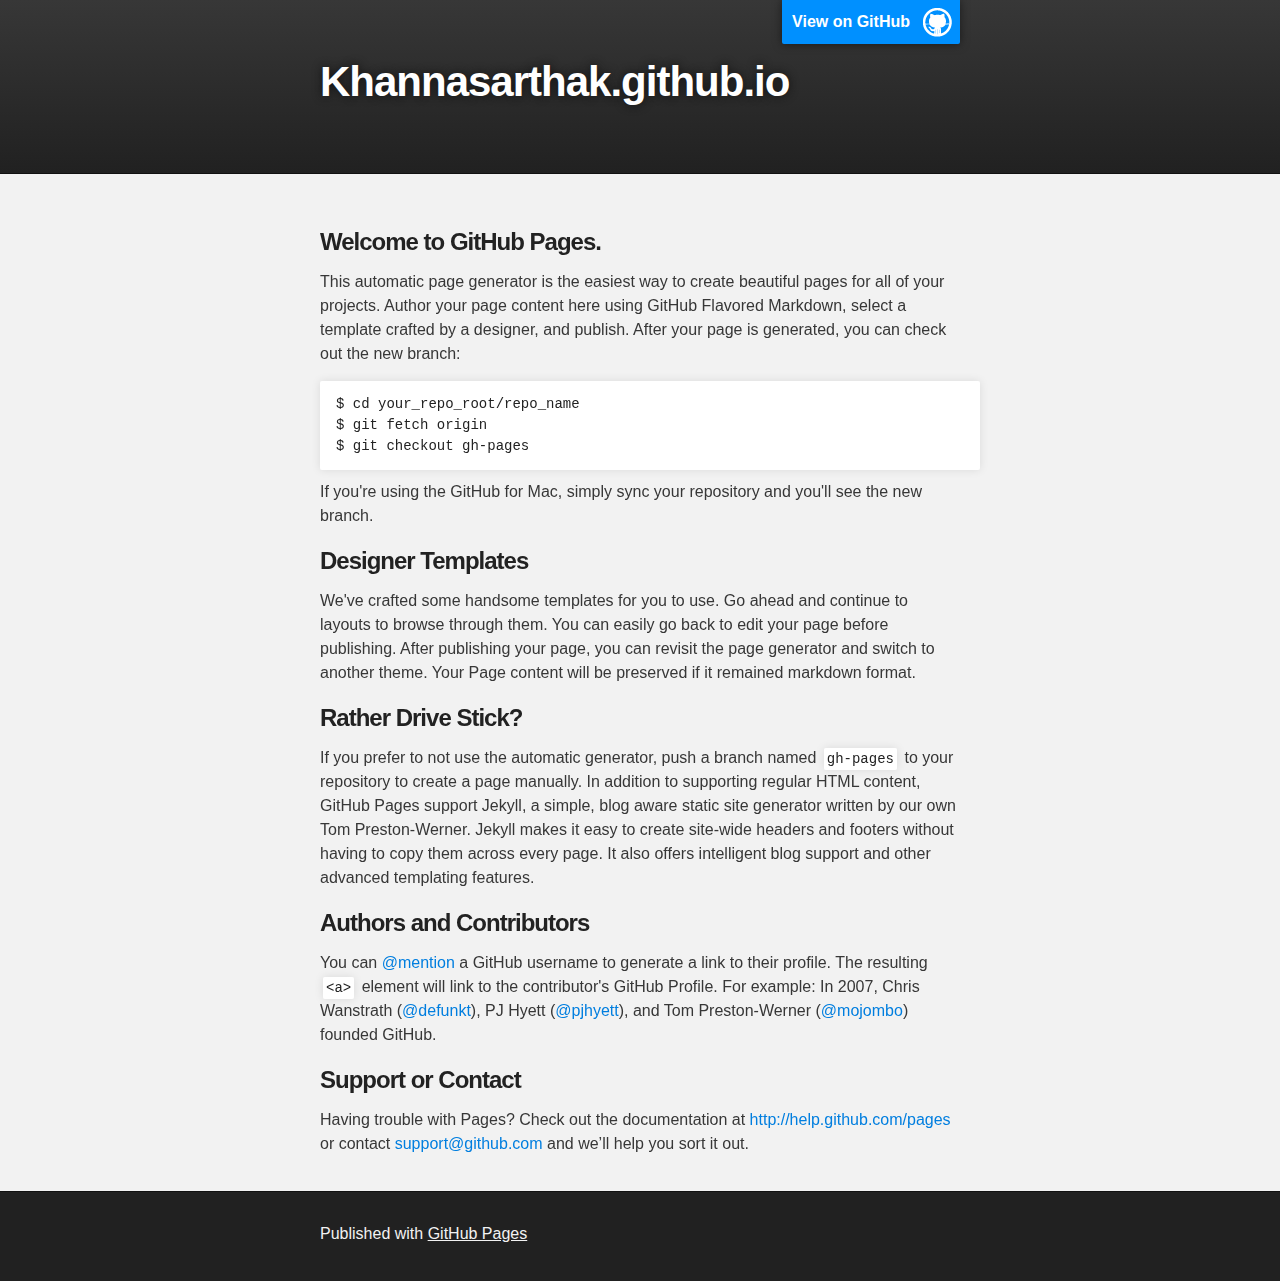
==== commit 59a1acd0: "Merge branch 'master' of https://github.com/khannasarthak/khannasarthak.github.io" ====
--- a/index.html
+++ b/index.html
@@ -1,530 +1,74 @@
+<!DOCTYPE html>
 <html>
 
-<head>
-    <link rel="stylesheet" href="css/foundation.min.css">
-    <link rel="stylesheet" href="css/style.css">
-    <link rel="stylesheet" href="css/tiles.css">
-    <link rel="stylesheet" href="css/preloader.css">
-    <script src="scripts/jquery.min.js"></script>
-    <script src="scripts/jquery.scrollTo.min.js"></script>
-    <script src="scripts/main.js"></script>
-</head>
+  <head>
+    <meta charset='utf-8'>
+    <meta http-equiv="X-UA-Compatible" content="chrome=1">
+    <meta name="description" content="Khannasarthak.github.io : ">
 
+    <link rel="stylesheet" type="text/css" media="screen" href="stylesheets/stylesheet.css">
 
+    <title>Khannasarthak.github.io</title>
+  </head>
 
+  <body>
 
-<body onload="preloader()">
+    <!-- HEADER -->
+    <div id="header_wrap" class="outer">
+        <header class="inner">
+          <a id="forkme_banner" href="https://github.com/khannasarthak">View on GitHub</a>
 
-    <div id="fb-root"></div>
-    <script>
-        (function (d, s, id) {
-            var js, fjs = d.getElementsByTagName(s)[0];
-            if (d.getElementById(id)) return;
-            js = d.createElement(s);
-            js.id = id;
-            js.src = "//connect.facebook.net/en_US/sdk.js#xfbml=1&version=v2.0";
-            fjs.parentNode.insertBefore(js, fjs);
-        }(document, 'script', 'facebook-jssdk'));
-    </script>
+          <h1 id="project_title">Khannasarthak.github.io</h1>
+          <h2 id="project_tagline"></h2>
 
-    <div id="blankBG">
-        <div id="preloader">
-            <svg version="1.1" id="preloader2" width="140px" height="140px" viewBox="0 0 200 200">
-                <g class="pre load2">
-                    <path fill="#20beef" d="M124.5,57L124.5,57c0,3.9-3.1,7-7,7h-36c-3.9,0-7-3.1-7-7v0c0-3.9,3.1-7,7-7h36
-	C121.4,50,124.5,53.1,124.5,57z" />
-                    <path fill="#20beef" d="M147.7,86.9L147.7,86.9c-2.7,2.7-7.2,2.7-9.9,0l-25.5-25.5c-2.7-2.7-2.7-7.2,0-9.9l0,0
-	c2.7-2.7,7.2-2.7,9.9,0L147.7,77C150.5,79.8,150.5,84.2,147.7,86.9z" />
-                    <path fill="#20beef" d="M143,74.5L143,74.5c3.9,0,7,3.1,7,7v36c0,3.9-3.1,7-7,7l0,0c-3.9,0-7-3.1-7-7v-36
-	C136,77.6,139.1,74.5,143,74.5z" />
-                    <path fill="#20beef" d="M148.4,112.4L148.4,112.4c2.7,2.7,2.7,7.2,0,9.9L123,147.7c-2.7,2.7-7.2,2.7-9.9,0h0c-2.7-2.7-2.7-7.2,0-9.9
-	l25.5-25.5C141.3,109.6,145.7,109.6,148.4,112.4z" />
-                    <path fill="#20beef" d="M125.5,143L125.5,143c0,3.9-3.1,7-7,7h-36c-3.9,0-7-3.1-7-7l0,0c0-3.9,3.1-7,7-7h36 C122.4,136,125.5,139.1,125.5,143z" />
-                    <path fill="#20beef" d="M52.3,113.1L52.3,113.1c2.7-2.7,7.2-2.7,9.9,0l25.5,25.5c2.7,2.7,2.7,7.2,0,9.9h0c-2.7,2.7-7.2,2.7-9.9,0
-	L52.3,123C49.5,120.2,49.5,115.8,52.3,113.1z" />
-                    <path fill="#20beef" d="M57,75.5L57,75.5c3.9,0,7,3.1,7,7v36c0,3.9-3.1,7-7,7h0c-3.9,0-7-3.1-7-7v-36C50,78.6,53.1,75.5,57,75.5z" />
-                    <path fill="#20beef" d="M86.9,52.3L86.9,52.3c2.7,2.7,2.7,7.2,0,9.9L61.5,87.6c-2.7,2.7-7.2,2.7-9.9,0l0,0c-2.7-2.7-2.7-7.2,0-9.9
-	   L77,52.3C79.8,49.5,84.2,49.5,86.9,52.3z" />
-                </g>
-            </svg>
-        </div>
+        </header>
     </div>
 
+    <!-- MAIN CONTENT -->
+    <div id="main_content_wrap" class="outer">
+      <section id="main_content" class="inner">
+        <h3>
+<a name="welcome-to-github-pages" class="anchor" href="#welcome-to-github-pages"><span class="octicon octicon-link"></span></a>Welcome to GitHub Pages.</h3>
 
+<p>This automatic page generator is the easiest way to create beautiful pages for all of your projects. Author your page content here using GitHub Flavored Markdown, select a template crafted by a designer, and publish. After your page is generated, you can check out the new branch:</p>
 
+<pre><code>$ cd your_repo_root/repo_name
+$ git fetch origin
+$ git checkout gh-pages
+</code></pre>
 
+<p>If you're using the GitHub for Mac, simply sync your repository and you'll see the new branch.</p>
 
-    <div id="topofpage"></div>
+<h3>
+<a name="designer-templates" class="anchor" href="#designer-templates"><span class="octicon octicon-link"></span></a>Designer Templates</h3>
 
+<p>We've crafted some handsome templates for you to use. Go ahead and continue to layouts to browse through them. You can easily go back to edit your page before publishing. After publishing your page, you can revisit the page generator and switch to another theme. Your Page content will be preserved if it remained markdown format.</p>
 
-    <div id="background">
+<h3>
+<a name="rather-drive-stick" class="anchor" href="#rather-drive-stick"><span class="octicon octicon-link"></span></a>Rather Drive Stick?</h3>
 
-        <div id="mask"></div>
-        <div id="bgs"></div>
+<p>If you prefer to not use the automatic generator, push a branch named <code>gh-pages</code> to your repository to create a page manually. In addition to supporting regular HTML content, GitHub Pages support Jekyll, a simple, blog aware static site generator written by our own Tom Preston-Werner. Jekyll makes it easy to create site-wide headers and footers without having to copy them across every page. It also offers intelligent blog support and other advanced templating features.</p>
 
+<h3>
+<a name="authors-and-contributors" class="anchor" href="#authors-and-contributors"><span class="octicon octicon-link"></span></a>Authors and Contributors</h3>
+
+<p>You can <a href="https://github.com/blog/821" class="user-mention">@mention</a> a GitHub username to generate a link to their profile. The resulting <code>&lt;a&gt;</code> element will link to the contributor's GitHub Profile. For example: In 2007, Chris Wanstrath (<a href="https://github.com/defunkt" class="user-mention">@defunkt</a>), PJ Hyett (<a href="https://github.com/pjhyett" class="user-mention">@pjhyett</a>), and Tom Preston-Werner (<a href="https://github.com/mojombo" class="user-mention">@mojombo</a>) founded GitHub.</p>
+
+<h3>
+<a name="support-or-contact" class="anchor" href="#support-or-contact"><span class="octicon octicon-link"></span></a>Support or Contact</h3>
+
+<p>Having trouble with Pages? Check out the documentation at <a href="http://help.github.com/pages">http://help.github.com/pages</a> or contact <a href="mailto:support@github.com">support@github.com</a> and we’ll help you sort it out.</p>
+      </section>
     </div>
 
-
-
-    <div class="row full page" id="first">
-        <div class="row full" id="toprow">
-
-
-        </div>
-        <div class="row full" id="mainhead">
-            <img src="img/mainlogo.png"></img>
-        </div>
-
-        <div class="row full" id="scroll">
-            <div id="arrowout">
-                <div class="arrow">
-                    <img src="img/arrow.png">
-                </div>
-
-
-            </div>
-            <h5>CLICK</h5>
-        </div>
-    </div>
-    <div class="row full" id="menu">
-        <div id="fblogo">
-            <div class="fb-like" data-href="https://www.facebook.com/rnrlounge" data-layout="button_count" data-action="like" data-show-faces="false" data-share="false"></div>
-        </div>
-        <div class="width">
-            <ul>
-
-                <li id="menu1">ABOUT</li>
-                <li id="menu2">GAMES</li>
-                <li id="menu3">
-                    <img src="img/hash.png">
-                </li>
-                <li id="menu4">RATES</li>
-                <li id="menu5">EVENTS</li>
-            </ul>
-        </div>
-    </div>
-    <div class="row full" id="placeholder"></div>
-    <div class="row full" id="second">
-
-        <div class="width">
-            <div class="secondBox">
-
-                <div class="dashboard clearfix clearBorders">
-                    <div class="col1 clearfix" id="largeCol">
-
-                        <li class="tile tile-big tile-4 slideTextUp halfTile">
-
-                            <div>
-                                <p>
-                                    <h3><span id="rnrspan">RNR?</span></h3>
-                                </p>
-                            </div>
-
-                            <div>
-                                <p>
-                                    <p>Rock N Rollas' Gaming Cafe & Lounge is a blend of games, fun and light fare. We offer a comfortable, fun, and friendly environment for our customers to play the latest in PC and PS4 games. Our cafe is the perfect place in Vellore to hang out and play your faviourite games with your friends.
-                                        <br>
-                                        <br>Our Café features over 20 PC's and 2 PlayStation 4. We believe not only in social gaming but genuinely believe this to be a sport. We are open 7 days a week, 12 hours on the weekdays and even longer on weekends
-                                        <br>
-                                        <br>We also feature snacks, drinks, tournaments and other events. Please see the events page for more details.
-
-                                        <br>
-                                        <br>
-                                    </p>
-
-                                </p>
-                            </div>
-
-                        </li>
-
-
-                        <li class="tile tile-big tile-4 slideTextUp halfTile">
-
-                            <div id>
-                                <p>
-                                    <h3><span id="rnrspan">WHERE?</span></h3>
-                                </p>
-                            </div>
-                            <div>
-                                <p>
-                                    <iframe src="https://www.google.com/maps/embed?pb=!1m41!1m12!1m3!1d31106.100130073206!2d79.13753494043834!3d12.955046481782855!2m3!1f0!2f0!3f0!3m2!1i1024!2i768!4f13.1!4m26!1i0!3e0!4m5!1s0x3bad479f0ccbe067%3A0xfef222e5f36ecdeb!2sVIT+University%2C+Near+Katpadi+Road%2C+Katpadi%2C+Vellore%2C+Tamil+Nadu+632014%2C+India!3m2!1d12.968836!2d79.159018!4m5!1s0x3bad477340b4c191%3A0x2ef8ac7a2c27f566!2sRock+N+Rollas+Gaming+Lounge%2C+V+G+P+Nagar%2C+VIT+Main+Road%2C+-+Near+Limra+and+Cafe+Coffee+Day%2C+Vellore%2C+Tamil+Nadu+632012%2C+India!3m2!1d12.968024999999999!2d79.14794599999999!4m5!1s0x3bad47139be78f11%3A0xfe4dca49bfc3cea1!2sKatpadi+Junction%2C+Katpadi%2C+Vellore%2C+Tamil+Nadu%2C+India!3m2!1d12.972522999999999!2d79.13544999999999!4m5!1s0x3bad38975a928c87%3A0x768db0afc502c2a5!2sNew+Bus+Stand+Auto+Rickshaw+Rd%2C+Thottapalayam%2C+Vellore%2C+Tamil+Nadu+632012%2C+India!3m2!1d12.9340686!2d79.1373065!5e0!3m2!1sen!2sus!4v1421159549981" width="100%" height="100%" frameborder="0" style="border:0"></iframe>
-                                </p>
-                            </div>
-
-
-                        </li>
-
-
-                    </div>
-
-                </div>
-            </div>
-        </div>
+    <!-- FOOTER  -->
+    <div id="footer_wrap" class="outer">
+      <footer class="inner">
+        <p>Published with <a href="http://pages.github.com">GitHub Pages</a></p>
+      </footer>
     </div>
 
+    
 
-
-
-
-
-
-
-    <div class="row full page" id="third">
-        <div class="width">
-
-            <!-- http://sarasoueidan.com/blog/windows8-animations/ -->
-
-            <div class="demo-wrapper">
-
-                <div class="dashboard clearfix">
-                    <ul class="tiles">
-                        <div class="col1 clearfix">
-
-                            <li class="tile tile-big tile-3 slideTextUp">
-                                <a href="http://www.easports.com/fifa" target="_blank">
-                                    <div id="img-fifa">
-                                        <p></p>
-                                    </div>
-                                    <div>
-                                        <p>
-                                            <img id="icon-fifa" src="/img/fifa15.jpg" />
-                                        </p>
-                                    </div>
-                                </a>
-                            </li>
-
-
-                            <li class="tile tile-big tile-1 slideTextUp">
-                                <a href="http://thecrew-game.ubi.com/" target="_blank">
-                                    <div id="img-crew">
-                                        <p></p>
-                                    </div>
-                                    <div>
-                                        <p>
-                                            <img id="icon-crew" src="/img/crew-icon.jpg" />
-                                        </p>
-                                    </div>
-                                </a>
-                            </li>
-
-
-                            <li class="tile tile-big tile-1 slideTextUp">
-                                <a href="http://www.callofduty.com/advancedwarfare" target="_blank">
-                                    <div id="img-cod">
-                                        <p></p>
-                                    </div>
-                                    <div>
-                                        <p>
-                                            <img id="icon-cod" src="/img/cod-icon.png" />
-                                        </p>
-                                    </div>
-                                </a>
-                            </li>
-
-
-                        </div>
-
-                        <div class="col2 clearfix">
-
-
-
-                            <li class="tile tile-small tile tile-2 rotate3d rotate3dY">
-                                <div class="faces">
-                                    <a href="http://leagueoflegends.com" target="_blank">
-                                        <div class="front" id="icon-lol"><span></span>
-                                        </div>
-                                    </a>
-                                    <a href="http://www.teamfortress.com/" target="_blank">
-                                        <div class="back" id="icon-tf2">
-                                            <p></p>
-                                        </div>
-                                    </a>
-                                </div>
-                            </li>
-
-                            <li class="tile tile-small last tile-2 rotate3d rotate3dY">
-                                <div class="faces">
-                                    <a href="http://steamcommunity.com/app/221380" target="_blank">
-
-                                        <div class="front" id="icon-aoe2"><span></span>
-                                        </div>
-                                    </a>
-
-
-                                    <a href="http://thinkwithportals.com/" target="_blank">
-                                        <div class="back" id="icon-p2">
-                                            <p></p>
-                                        </div>
-                                    </a>
-                                </div>
-                            </li>
-
-
-
-                            <a href="http://dota2.com" target="_blank">
-                                <li class="tile tile-big tile-2 slideTextLeft ">
-
-                                    <div>
-                                        <p>
-                                            <img id="icon-dota2" src="/img/dota2-logo.jpg" />
-                                        </p>
-                                    </div>
-                                    <div id="dota2font">
-                                        <p>Dota2</p>
-                                    </div>
-                                </li>
-                            </a>
-                            <!--Tiles with a 3D effect should have the following structure:
-            1) a container inside the tile with class of .faces
-            2) 2 figure elements, one with class .front and the other with class .back-->
-                            <li class="tile tile-small tile tile-2 rotate3d rotate3dY">
-                                <div class="faces">
-
-                                    <div class="front" id="icon-blur"><span></span>
-                                    </div>
-
-                                    <a href="http://l4d.com" target="_blank">
-                                        <div class="back" id="icon-l4d2">
-                                            <p></p>
-                                        </div>
-                                    </a>
-                                </div>
-                            </li>
-
-                            <li class="tile tile-small last tile-2 rotate3d rotate3dY">
-                                <div class="faces">
-                                    <a href="http://warframe.com" target="_blank">
-                                        <div class="front" id="icon-wf"><span></span>
-                                        </div>
-                                    </a>
-
-                                    <a href="http://needforspeed.com/most-wanted" target="_blank">
-                                        <div class="back" id="icon-nfs">
-                                            <p></p>
-                                        </div>
-                                    </a>
-                                </div>
-                            </li>
-                        </div>
-
-                        <div class="col3 clearfix">
-                            <a href="http://www.counter-strike.net" target="_blank">
-                                <li class="tile tile-2xbig tile-9 fig-tile" id="icon-csgo">
-                                </li>
-                            </a>
-
-                            <li class="tile tile-big tile-5 slideTextUp">
-                                <a href="http://watchdogs.ubi.com/" target="_blank">
-                                    <div>
-                                        <p>
-                                            <img id="icon-watchdogs" src="/img/watchdogs.jpg" />
-                                        </p>
-                                    </div>
-                                    <div id="watchdogsfont">
-                                        <p>Watchdogs</p>
-                                    </div>
-                                </a>
-                            </li>
-
-                        </div>
-                    </ul>
-                </div>
-                <!--end dashboard-->
-
-            </div>
-
-
-
-
-
-
-
-
-
-
-        </div>
-    </div>
-    <div class="row full page" id="fourth">
-        <div class="width">
-            <div class="container">
-
-                <div class="block" id="pricing_professional">
-                    <div class="block_container">
-                        <div class="top">
-                            <div class="title">PC Plan 1</div>
-                        </div>
-
-                        <div class="middle">
-                            <div class="price_amount"><span class="pound_sign"></span>&#8377;40</div>
-                            <div class="price_sub">1 Hour
-                                <br>
-                                <br>
-                                <br>
-                            </div>
-                            <div class="features">
-                                <ul>
-                                    <li class="feature1">Single User</li>
-                                    <li class="feature1">Unlimited Validity</li>
-                                    <li class="feature1">Non Transferable</li>
-
-                                </ul>
-                            </div>
-                        </div>
-
-
-                    </div>
-                </div>
-                <div class="block" id="pricing_professional">
-                    <div class="block_container">
-                        <div class="top">
-                            <div class="title">PC Plan 2</div>
-                        </div>
-
-                        <div class="middle">
-                            <div class="price_amount">
-                                </span>&#8377;300</div>
-                            <div class="price_sub">10 Hours
-                                <br>
-                                <br>
-                                <br>
-                            </div>
-                            <div class="features">
-                                <ul>
-                                    <li class="feature1">Single User</li>
-                                    <li class="feature1">Unlimited Validity</li>
-                                    <li class="feature1">Non Transferable</li>
-
-                                </ul>
-                            </div>
-                        </div>
-
-
-                    </div>
-                </div>
-                <div class="block" id="pricing_professional">
-                    <div class="block_container">
-                        <div class="top">
-                            <div class="title">PC Plan 3</div>
-                        </div>
-
-                        <div class="middle">
-                            <div class="price_amount">
-                                </span>&#8377;250</div>
-                            <div class="price_sub">12 Hours
-                                <br>
-                                <br>
-                                <br>
-                            </div>
-                            <div class="features">
-                                <ul>
-                                    <li class="feature1">Single User</li>
-                                    <li class="feature1">One Night Pass</li>
-                                    <li class="feature1">Non Transferable</li>
-
-                                </ul>
-                            </div>
-                        </div>
-
-
-                    </div>
-                </div>
-
-
-
-
-
-
-
-                <div class="block" id="pricing_professional">
-                    <div class="block_container">
-                        <div class="top">
-                            <div class="title">PS4 Plan</div>
-                        </div>
-
-                        <div class="middle">
-                            <div class="price_amount"><span class="pound_sign"></span>&#8377;50*</div>
-                            <div class="price_sub">1 Hour
-                                <br>
-                                <br>
-                                <br>
-                            </div>
-                            <div class="features">
-                                <ul>
-                                    <li class="feature1">For 2 or more persons</li>
-                                    <li class="feature1">Unlimited Validity</li>
-                                    <li class="feature1">Non Transferable</li>
-
-
-
-                                </ul>
-                                <br>
-                                <br>
-                                <br>*&#8377;70 if you play alone.
-                            </div>
-                        </div>
-
-
-                    </div>
-                </div>
-            </div>
-
-        </div>
-    </div>
-    <div class="row full page" id="fifth">
-        <div class="width">
-            <section id="timeline">
-                <article>
-                    <div class="inner">
-                        <span class="date" class="upcoming">
-        <span class="day">23<sup>rd</sup></span>
-                        <span class="month">Jan</span>
-                        <span class="year">2015</span>
-                        </span>
-                        <h2>Rise Of Professionals</h2>
-                        <p>A tournament for FIFA15, Counter Strike: GO, DOTA 2. A total Prize pool of &#8377;15000.<a href="rop.html" target="_blank"> Click here for more details!</a> 
-                        </p>
-                    </div>
-                </article>
-                <article>
-                    <div class="inner">
-                        <span class="date">
-        <span class="day">10<sup>th</sup></span>
-                        <span class="month">Sept</span>
-                        <span class="year">2014</span>
-                        </span>
-                        <h2>250 To Play</h2>
-                        <p>A League for DOTA 2 enthusiasts! With a total prize pool of &#8377;8000. A first of its kind tournament in the neighbourhood.
-                            <br> <a href="2502play.html" target="_blank">Click here to see images and other details of the event.</a>
-                        </p>
-                    </div>
-                </article>
-
-            </section>
-        </div>
-        <div id="footer">
-
-            <div id="social">
-                <p>Connect with us</p>
-                <a href="https://www.facebook.com/rnrlounge" target="_blank">
-                    <img src="img/facebook.png">
-                </a>
-                <img src="img/twitter.png">
-            </div>
-            <div id="rights">
-                <p>All Rights Reserved</p>
-
-            </div>
-
-            <div id="email">
-                <p>For further information contact</p>
-
-                <p>+91 994 33 97778</p>
-            </div>
-
-
-        </div>
-    </div>
-    <script src="scripts/menubar.js"></script>
-</body>
-
-</html>+  </body>
+</html>
--- a/stylesheets/stylesheet.css
+++ b/stylesheets/stylesheet.css
@@ -0,0 +1,423 @@
+/*******************************************************************************
+Slate Theme for GitHub Pages
+by Jason Costello, @jsncostello
+*******************************************************************************/
+
+@import url(pygment_trac.css);
+
+/*******************************************************************************
+MeyerWeb Reset
+*******************************************************************************/
+
+html, body, div, span, applet, object, iframe,
+h1, h2, h3, h4, h5, h6, p, blockquote, pre,
+a, abbr, acronym, address, big, cite, code,
+del, dfn, em, img, ins, kbd, q, s, samp,
+small, strike, strong, sub, sup, tt, var,
+b, u, i, center,
+dl, dt, dd, ol, ul, li,
+fieldset, form, label, legend,
+table, caption, tbody, tfoot, thead, tr, th, td,
+article, aside, canvas, details, embed,
+figure, figcaption, footer, header, hgroup,
+menu, nav, output, ruby, section, summary,
+time, mark, audio, video {
+  margin: 0;
+  padding: 0;
+  border: 0;
+  font: inherit;
+  vertical-align: baseline;
+}
+
+/* HTML5 display-role reset for older browsers */
+article, aside, details, figcaption, figure,
+footer, header, hgroup, menu, nav, section {
+  display: block;
+}
+
+ol, ul {
+  list-style: none;
+}
+
+table {
+  border-collapse: collapse;
+  border-spacing: 0;
+}
+
+/*******************************************************************************
+Theme Styles
+*******************************************************************************/
+
+body {
+  box-sizing: border-box;
+  color:#373737;
+  background: #212121;
+  font-size: 16px;
+  font-family: 'Myriad Pro', Calibri, Helvetica, Arial, sans-serif;
+  line-height: 1.5;
+  -webkit-font-smoothing: antialiased;
+}
+
+h1, h2, h3, h4, h5, h6 {
+  margin: 10px 0;
+  font-weight: 700;
+  color:#222222;
+  font-family: 'Lucida Grande', 'Calibri', Helvetica, Arial, sans-serif;
+  letter-spacing: -1px;
+}
+
+h1 {
+  font-size: 36px;
+  font-weight: 700;
+}
+
+h2 {
+  padding-bottom: 10px;
+  font-size: 32px;
+  background: url('../images/bg_hr.png') repeat-x bottom;
+}
+
+h3 {
+  font-size: 24px;
+}
+
+h4 {
+  font-size: 21px;
+}
+
+h5 {
+  font-size: 18px;
+}
+
+h6 {
+  font-size: 16px;
+}
+
+p {
+  margin: 10px 0 15px 0;
+}
+
+footer p {
+  color: #f2f2f2;
+}
+
+a {
+  text-decoration: none;
+  color: #007edf;
+  text-shadow: none;
+
+  transition: color 0.5s ease;
+  transition: text-shadow 0.5s ease;
+  -webkit-transition: color 0.5s ease;
+  -webkit-transition: text-shadow 0.5s ease;
+  -moz-transition: color 0.5s ease;
+  -moz-transition: text-shadow 0.5s ease;
+  -o-transition: color 0.5s ease;
+  -o-transition: text-shadow 0.5s ease;
+  -ms-transition: color 0.5s ease;
+  -ms-transition: text-shadow 0.5s ease;
+}
+
+a:hover, a:focus {text-decoration: underline;}
+
+footer a {
+  color: #F2F2F2;
+  text-decoration: underline;
+}
+
+em {
+  font-style: italic;
+}
+
+strong {
+  font-weight: bold;
+}
+
+img {
+  position: relative;
+  margin: 0 auto;
+  max-width: 739px;
+  padding: 5px;
+  margin: 10px 0 10px 0;
+  border: 1px solid #ebebeb;
+
+  box-shadow: 0 0 5px #ebebeb;
+  -webkit-box-shadow: 0 0 5px #ebebeb;
+  -moz-box-shadow: 0 0 5px #ebebeb;
+  -o-box-shadow: 0 0 5px #ebebeb;
+  -ms-box-shadow: 0 0 5px #ebebeb;
+}
+
+p img {
+  display: inline;
+  margin: 0;
+  padding: 0;
+  vertical-align: middle;
+  text-align: center;
+  border: none;
+}
+
+pre, code {
+  width: 100%;
+  color: #222;
+  background-color: #fff;
+
+  font-family: Monaco, "Bitstream Vera Sans Mono", "Lucida Console", Terminal, monospace;
+  font-size: 14px;
+
+  border-radius: 2px;
+  -moz-border-radius: 2px;
+  -webkit-border-radius: 2px;
+}
+
+pre {
+  width: 100%;
+  padding: 10px;
+  box-shadow: 0 0 10px rgba(0,0,0,.1);
+  overflow: auto;
+}
+
+code {
+  padding: 3px;
+  margin: 0 3px;
+  box-shadow: 0 0 10px rgba(0,0,0,.1);
+}
+
+pre code {
+  display: block;
+  box-shadow: none;
+}
+
+blockquote {
+  color: #666;
+  margin-bottom: 20px;
+  padding: 0 0 0 20px;
+  border-left: 3px solid #bbb;
+}
+
+
+ul, ol, dl {
+  margin-bottom: 15px
+}
+
+ul {
+  list-style: inside;
+  padding-left: 20px;
+}
+
+ol {
+  list-style: decimal inside;
+  padding-left: 20px;
+}
+
+dl dt {
+  font-weight: bold;
+}
+
+dl dd {
+  padding-left: 20px;
+  font-style: italic;
+}
+
+dl p {
+  padding-left: 20px;
+  font-style: italic;
+}
+
+hr {
+  height: 1px;
+  margin-bottom: 5px;
+  border: none;
+  background: url('../images/bg_hr.png') repeat-x center;
+}
+
+table {
+  border: 1px solid #373737;
+  margin-bottom: 20px;
+  text-align: left;
+ }
+
+th {
+  font-family: 'Lucida Grande', 'Helvetica Neue', Helvetica, Arial, sans-serif;
+  padding: 10px;
+  background: #373737;
+  color: #fff;
+ }
+
+td {
+  padding: 10px;
+  border: 1px solid #373737;
+ }
+
+form {
+  background: #f2f2f2;
+  padding: 20px;
+}
+
+/*******************************************************************************
+Full-Width Styles
+*******************************************************************************/
+
+.outer {
+  width: 100%;
+}
+
+.inner {
+  position: relative;
+  max-width: 640px;
+  padding: 20px 10px;
+  margin: 0 auto;
+}
+
+#forkme_banner {
+  display: block;
+  position: absolute;
+  top:0;
+  right: 10px;
+  z-index: 10;
+  padding: 10px 50px 10px 10px;
+  color: #fff;
+  background: url('../images/blacktocat.png') #0090ff no-repeat 95% 50%;
+  font-weight: 700;
+  box-shadow: 0 0 10px rgba(0,0,0,.5);
+  border-bottom-left-radius: 2px;
+  border-bottom-right-radius: 2px;
+}
+
+#header_wrap {
+  background: #212121;
+  background: -moz-linear-gradient(top, #373737, #212121);
+  background: -webkit-linear-gradient(top, #373737, #212121);
+  background: -ms-linear-gradient(top, #373737, #212121);
+  background: -o-linear-gradient(top, #373737, #212121);
+  background: linear-gradient(top, #373737, #212121);
+}
+
+#header_wrap .inner {
+  padding: 50px 10px 30px 10px;
+}
+
+#project_title {
+  margin: 0;
+  color: #fff;
+  font-size: 42px;
+  font-weight: 700;
+  text-shadow: #111 0px 0px 10px;
+}
+
+#project_tagline {
+  color: #fff;
+  font-size: 24px;
+  font-weight: 300;
+  background: none;
+  text-shadow: #111 0px 0px 10px;
+}
+
+#downloads {
+  position: absolute;
+  width: 210px;
+  z-index: 10;
+  bottom: -40px;
+  right: 0;
+  height: 70px;
+  background: url('../images/icon_download.png') no-repeat 0% 90%;
+}
+
+.zip_download_link {
+  display: block;
+  float: right;
+  width: 90px;
+  height:70px;
+  text-indent: -5000px;
+  overflow: hidden;
+  background: url(../images/sprite_download.png) no-repeat bottom left;
+}
+
+.tar_download_link {
+  display: block;
+  float: right;
+  width: 90px;
+  height:70px;
+  text-indent: -5000px;
+  overflow: hidden;
+  background: url(../images/sprite_download.png) no-repeat bottom right;
+  margin-left: 10px;
+}
+
+.zip_download_link:hover {
+  background: url(../images/sprite_download.png) no-repeat top left;
+}
+
+.tar_download_link:hover {
+  background: url(../images/sprite_download.png) no-repeat top right;
+}
+
+#main_content_wrap {
+  background: #f2f2f2;
+  border-top: 1px solid #111;
+  border-bottom: 1px solid #111;
+}
+
+#main_content {
+  padding-top: 40px;
+}
+
+#footer_wrap {
+  background: #212121;
+}
+
+
+
+/*******************************************************************************
+Small Device Styles
+*******************************************************************************/
+
+@media screen and (max-width: 480px) {
+  body {
+    font-size:14px;
+  }
+
+  #downloads {
+    display: none;
+  }
+
+  .inner {
+    min-width: 320px;
+    max-width: 480px;
+  }
+
+  #project_title {
+  font-size: 32px;
+  }
+
+  h1 {
+    font-size: 28px;
+  }
+
+  h2 {
+    font-size: 24px;
+  }
+
+  h3 {
+    font-size: 21px;
+  }
+
+  h4 {
+    font-size: 18px;
+  }
+
+  h5 {
+    font-size: 14px;
+  }
+
+  h6 {
+    font-size: 12px;
+  }
+
+  code, pre {
+    min-width: 320px;
+    max-width: 480px;
+    font-size: 11px;
+  }
+
+}
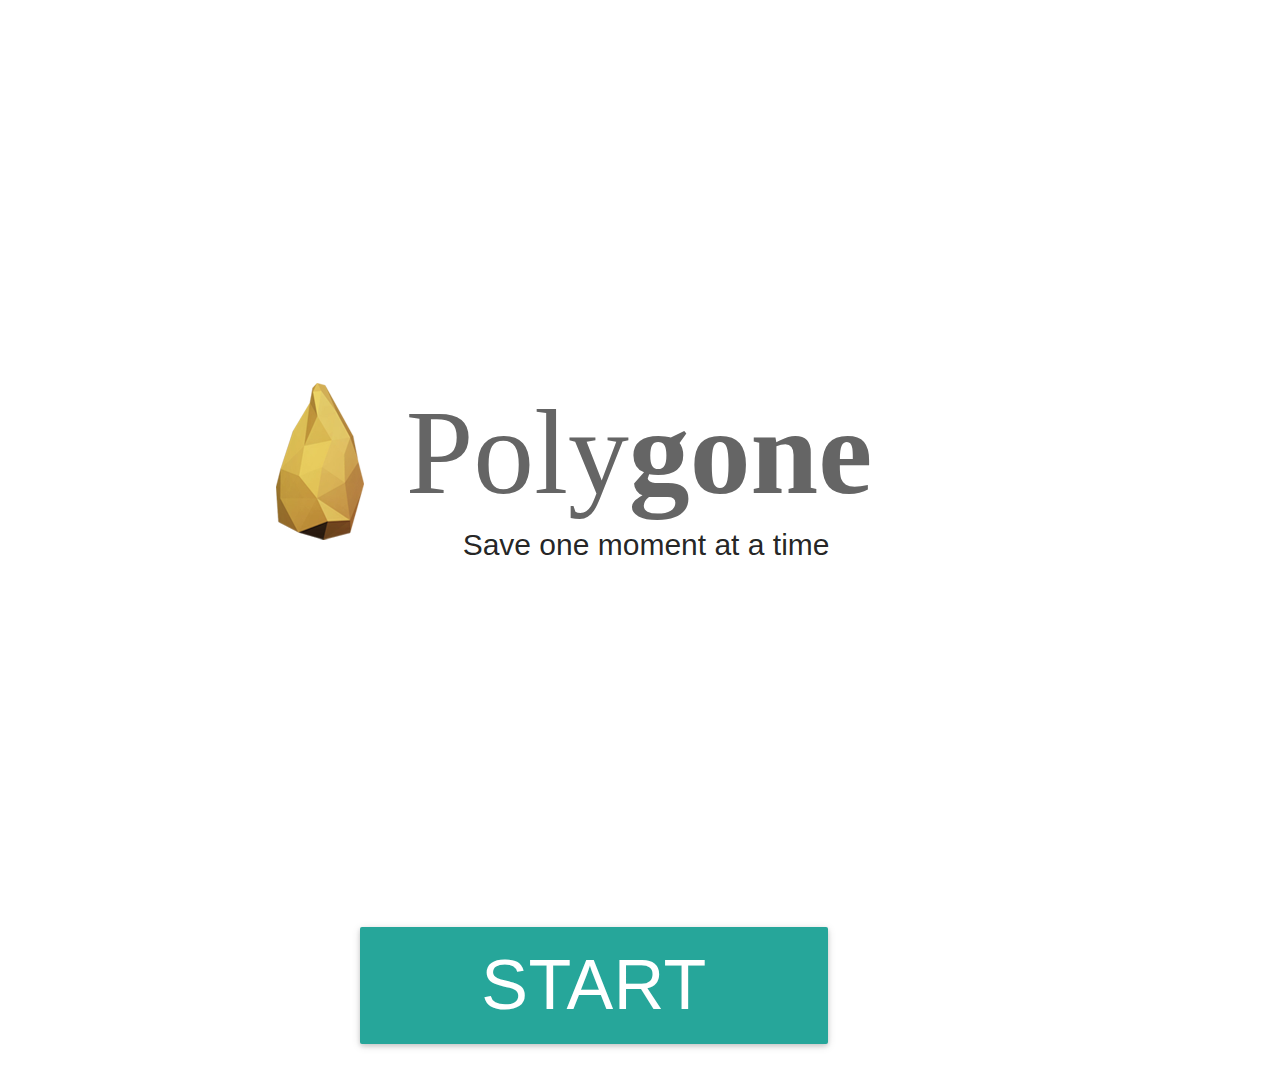
==== commit 0683f779: "test" ====
--- a/index.html
+++ b/index.html
@@ -1,74 +1,61 @@
-<!DOCTYPE html>
 <html>
 
-  <head>
-    <meta charset='utf-8'>
-    <meta http-equiv="X-UA-Compatible" content="chrome=1">
-    <meta name="description" content="Khannasarthak.github.io : ">
+<head>
+    <link type="text/css" rel=stylesheet href="css/materialize.css" media="screen,projection">
 
-    <link rel="stylesheet" type="text/css" media="screen" href="stylesheets/stylesheet.css">
+    <link type="text/css" rel="stylesheet" href="css/animate.css">
+    <link type="text/css" rel="stylesheet" href="css/style.css">
+    <script src="js/jquery.min.js"></script>
+    <script src="js/jquery.ui.shake.js"></script>
+    <script src="js/jquery.md5.js"></script>
 
-    <title>Khannasarthak.github.io</title>
-  </head>
 
-  <body>
+    <title>weHack Lift boys</title>
+</head>
 
-    <!-- HEADER -->
-    <div id="header_wrap" class="outer">
-        <header class="inner">
-          <a id="forkme_banner" href="https://github.com/khannasarthak">View on GitHub</a>
+<body class="white lighten-2">
 
-          <h1 id="project_title">Khannasarthak.github.io</h1>
-          <h2 id="project_tagline"></h2>
 
-        </header>
+
+    <div class="container">
+        <div class="row">&nbsp;</div>
+        <div class="row">&nbsp;</div>
+        <div class="row">&nbsp;</div>
+        <div class="row">&nbsp;</div>
+        <div class="row">&nbsp;</div>
+        <div class="row">&nbsp;</div>
+        <div class="row">&nbsp;</div>
+        <div class="row">&nbsp;</div>
+        <div class="row">&nbsp;</div>
+
+        <div class="row" id="top">
+            <div class="col s2 offset-s1" id="first"></div>
+            <div class="col s8" id="second"> &nbsp;Poly<span id="gone">gone</span>
+            </div>
+            <div class="col s7 offset-s1" id="moto">Save one moment at a time</div>
+
+        </div>
+        <div class="row">&nbsp;</div>
+        <div class="row">&nbsp;</div>
+        <div class="row">&nbsp;</div>
+        <div class="row">&nbsp;</div>
+        <div class="row">&nbsp;</div>
+        <div class="row">&nbsp;</div>
+        <div class="row">&nbsp;</div>
+        <div class="row">&nbsp;</div>
+        <div class="row">
+            <div class="col s4 offset-s2">
+
+                
+                    <a class="waves-effect waves-light btn-large" id="start" href="page2.html">Start</a>
+                
+            </div>
+        </div>
     </div>
 
-    <!-- MAIN CONTENT -->
-    <div id="main_content_wrap" class="outer">
-      <section id="main_content" class="inner">
-        <h3>
-<a name="welcome-to-github-pages" class="anchor" href="#welcome-to-github-pages"><span class="octicon octicon-link"></span></a>Welcome to GitHub Pages.</h3>
 
-<p>This automatic page generator is the easiest way to create beautiful pages for all of your projects. Author your page content here using GitHub Flavored Markdown, select a template crafted by a designer, and publish. After your page is generated, you can check out the new branch:</p>
 
-<pre><code>$ cd your_repo_root/repo_name
-$ git fetch origin
-$ git checkout gh-pages
-</code></pre>
 
-<p>If you're using the GitHub for Mac, simply sync your repository and you'll see the new branch.</p>
+</body>
 
-<h3>
-<a name="designer-templates" class="anchor" href="#designer-templates"><span class="octicon octicon-link"></span></a>Designer Templates</h3>
-
-<p>We've crafted some handsome templates for you to use. Go ahead and continue to layouts to browse through them. You can easily go back to edit your page before publishing. After publishing your page, you can revisit the page generator and switch to another theme. Your Page content will be preserved if it remained markdown format.</p>
-
-<h3>
-<a name="rather-drive-stick" class="anchor" href="#rather-drive-stick"><span class="octicon octicon-link"></span></a>Rather Drive Stick?</h3>
-
-<p>If you prefer to not use the automatic generator, push a branch named <code>gh-pages</code> to your repository to create a page manually. In addition to supporting regular HTML content, GitHub Pages support Jekyll, a simple, blog aware static site generator written by our own Tom Preston-Werner. Jekyll makes it easy to create site-wide headers and footers without having to copy them across every page. It also offers intelligent blog support and other advanced templating features.</p>
-
-<h3>
-<a name="authors-and-contributors" class="anchor" href="#authors-and-contributors"><span class="octicon octicon-link"></span></a>Authors and Contributors</h3>
-
-<p>You can <a href="https://github.com/blog/821" class="user-mention">@mention</a> a GitHub username to generate a link to their profile. The resulting <code>&lt;a&gt;</code> element will link to the contributor's GitHub Profile. For example: In 2007, Chris Wanstrath (<a href="https://github.com/defunkt" class="user-mention">@defunkt</a>), PJ Hyett (<a href="https://github.com/pjhyett" class="user-mention">@pjhyett</a>), and Tom Preston-Werner (<a href="https://github.com/mojombo" class="user-mention">@mojombo</a>) founded GitHub.</p>
-
-<h3>
-<a name="support-or-contact" class="anchor" href="#support-or-contact"><span class="octicon octicon-link"></span></a>Support or Contact</h3>
-
-<p>Having trouble with Pages? Check out the documentation at <a href="http://help.github.com/pages">http://help.github.com/pages</a> or contact <a href="mailto:support@github.com">support@github.com</a> and we’ll help you sort it out.</p>
-      </section>
-    </div>
-
-    <!-- FOOTER  -->
-    <div id="footer_wrap" class="outer">
-      <footer class="inner">
-        <p>Published with <a href="http://pages.github.com">GitHub Pages</a></p>
-      </footer>
-    </div>
-
-    
-
-  </body>
-</html>
+</html>--- a/css/style.css
+++ b/css/style.css
@@ -0,0 +1,104 @@
+html {
+    overflow: hidden;
+}
+
+
+#first{
+    
+    background: url(images/Layer-1.png);
+    width: 88px;
+    height: 157px;
+    right: 826px;
+}
+
+#second{
+    color: #656565;
+    font: 200 121.67px Roboto;
+}
+
+#gone{
+    
+    
+    font-weight: 900;
+}
+
+#top{
+    
+    
+}
+
+#moto{
+    font-size: 30px;
+    margin-left: 10%;
+}
+
+#start{
+    height: 117px;
+    width: 468px;
+    font-size: 70px;
+    font: white;
+    padding-top: 30px;
+}
+
+#card{
+    
+}
+
+#cardtitle{
+    color: black;
+    font-size: 59.17px;
+}
+
+#stuff{
+    height: 117px;
+    width: 468px;
+    font-size: 60px;
+    
+    padding-top: 35px;
+    color:  #00bcd4;
+    border: 5px;
+    border-color: #00bcd4;
+    border-style: solid;
+}
+
+#status{
+    font-size: 59.17px;
+    font-weight: lighter;
+}
+
+.circle{
+    border-radius: 50%;
+	width: 50px;
+	height: 50px;
+    background-color: gray;
+    margin-left: 40%;
+    margin-top:20%;
+}
+
+.circlegreen{
+    border-radius: 50%;
+	width: 50px;
+	height: 50px;
+    background-color: green;
+    margin-left: 40%;
+    margin-top:20%;
+}
+
+.circleyellow{
+    border-radius: 50%;
+	width: 50px;
+	height: 50px;
+    background-color: yellow;
+    margin-left: 40%;
+    margin-top:20%;
+}
+
+#result{
+}
+
+#header{
+    background: url(images/MergedLayers.png);
+    width: 419px;
+    height: 95px;
+    
+}
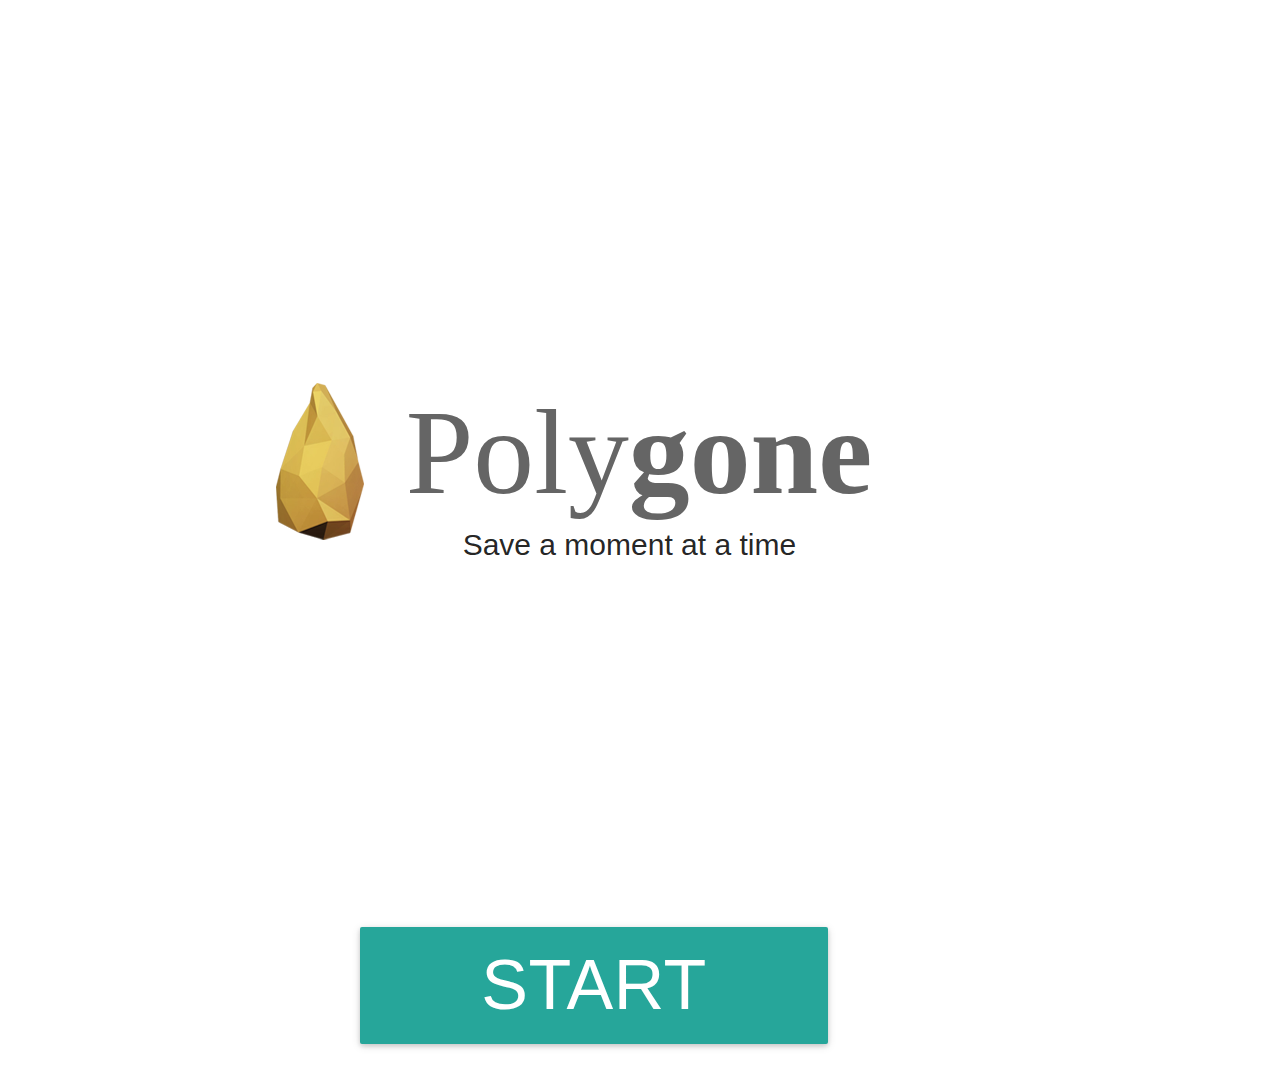
==== commit fc96e7a9: "t" ====
--- a/index.html
+++ b/index.html
@@ -32,7 +32,7 @@
             <div class="col s2 offset-s1" id="first"></div>
             <div class="col s8" id="second"> &nbsp;Poly<span id="gone">gone</span>
             </div>
-            <div class="col s7 offset-s1" id="moto">Save one moment at a time</div>
+            <div class="col s7 offset-s1" id="moto">Save a moment at a time</div>
 
         </div>
         <div class="row">&nbsp;</div>
--- a/css/style.css
+++ b/css/style.css
@@ -25,6 +25,10 @@
 #top{
     
     
+}
+
+#result{
+font: 200 70px Roboto;
 }
 
 #moto{
@@ -94,6 +98,8 @@
 }
 
 #result{
+    color:black;
+    font-family: Roboto;
 }
 
 #header{
